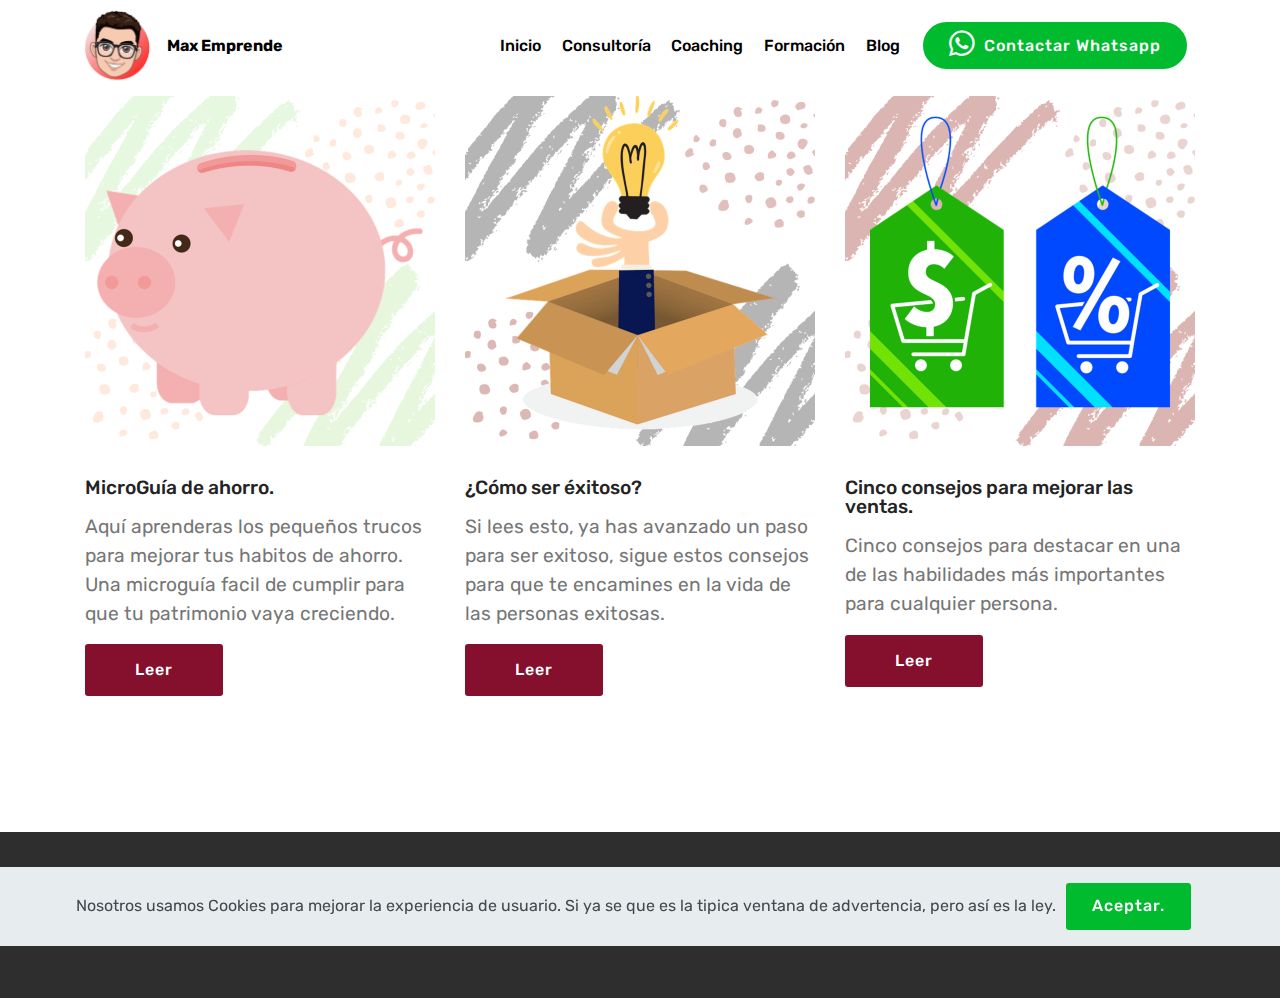
==== Blog.html @ 280706a3 "create github pages" ====
<!DOCTYPE html>
<html  >
<head>
  <!-- Site made with Mobirise Website Builder v4.12.0, https://mobirise.com -->
  <meta charset="UTF-8">
  <meta http-equiv="X-UA-Compatible" content="IE=edge">
  <meta name="generator" content="Mobirise v4.12.0, mobirise.com">
  <meta name="viewport" content="width=device-width, initial-scale=1, minimum-scale=1">
  <link rel="shortcut icon" href="assets/images/logo-max-emprende-150x153.png" type="image/x-icon">
  <meta name="description" content="Emprendimiento, crecimiento, dinero y negocios, todo lo que necesitas saber en un blog creado para crezcas como emprendedor.">
  
  <title>Blog para emprendedores - Aprende a emprender.</title>
  <link rel="stylesheet" href="assets/bootstrap/css/bootstrap.min.css">
  <link rel="stylesheet" href="assets/bootstrap/css/bootstrap-grid.min.css">
  <link rel="stylesheet" href="assets/bootstrap/css/bootstrap-reboot.min.css">
  <link rel="stylesheet" href="assets/socicon/css/styles.css">
  <link rel="stylesheet" href="assets/tether/tether.min.css">
  <link rel="stylesheet" href="assets/dropdown/css/style.css">
  <link rel="stylesheet" href="assets/animatecss/animate.min.css">
  <link rel="stylesheet" href="assets/theme/css/style.css">
  <link rel="preload" as="style" href="assets/mobirise/css/mbr-additional.css"><link rel="stylesheet" href="assets/mobirise/css/mbr-additional.css" type="text/css">
  
  
  
</head>
<body>

<!-- Analytics -->
<!-- Global site tag (gtag.js) - Google Analytics -->
<script async src="https://www.googletagmanager.com/gtag/js?id=UA-169273343-1"></script>
<script>
  window.dataLayer = window.dataLayer || [];
  function gtag(){dataLayer.push(arguments);}
  gtag('js', new Date());

  gtag('config', 'UA-169273343-1');
</script>
<!-- /Analytics -->


  <section class="menu cid-rOgT7DyKcW" once="menu" id="menu2-26">

    

    <nav class="navbar navbar-expand beta-menu navbar-dropdown align-items-center navbar-toggleable-sm">
        <button class="navbar-toggler navbar-toggler-right" type="button" data-toggle="collapse" data-target="#navbarSupportedContent" aria-controls="navbarSupportedContent" aria-expanded="false" aria-label="Toggle navigation">
            <div class="hamburger">
                <span></span>
                <span></span>
                <span></span>
                <span></span>
            </div>
        </button>
        <div class="menu-logo">
            <div class="navbar-brand">
                <span class="navbar-logo">
                    <a href="https://mobirise.co">
                        <img src="assets/images/logo-max-emprende-150x153.png" alt="Mobirise" title="" style="height: 4.7rem;">
                    </a>
                </span>
                <span class="navbar-caption-wrap"><a class="navbar-caption text-black display-4" href="https://mobirise.co">
                        Max Emprende</a></span>
            </div>
        </div>
        <div class="collapse navbar-collapse" id="navbarSupportedContent">
            <ul class="navbar-nav nav-dropdown" data-app-modern-menu="true"><li class="nav-item">
                    <a class="nav-link link text-black display-4" href="index.html">
                        Inicio</a>
                </li>
                <li class="nav-item">
                     <a class="nav-link link text-black display-4" href="Consultoria-estrategica.html">
                        Consultoría</a>     
                </li><li class="nav-item"><a class="nav-link link text-black display-4" href="coaching.html">Coaching</a></li><li class="nav-item"><a class="nav-link link text-black display-4" href="Formacion-online.html">Formación</a></li><li class="nav-item"><a class="nav-link link text-black display-4" href="Blog.html">Blog</a></li></ul>
            <div class="navbar-buttons mbr-section-btn"><a class="btn btn-sm btn-primary display-4" href="https://api.whatsapp.com/send?phone=584248818019" target="_blank"><span class="socicon socicon-whatsapp mbr-iconfont mbr-iconfont-btn"></span>
                    
                    Contactar Whatsapp</a></div>
        </div>
    </nav>
</section>

<section class="engine"><a href="https://mobirise.info/v">html templates</a></section><section class="features19 cid-s1RAo7AbGD" id="features19-2a">
    
    
    <div class="container">
        <div class="row">
            <div class="item features-image col-lg-4 col-md-6 col-sm-12">
                <div class="item-wrapper">
                    <div class="item-img card-img">
                        <img src="assets/images/1-700x700.png" alt="" title="">
                    </div>
                    <div class="item-content">
                        <h4 class="item-title mbr-fonts-style pb-3 display-7">MicroGuía de ahorro.</h4>
                        
                        <p class="item-text display-7">Aquí aprenderas los pequeños trucos para mejorar tus habitos de ahorro.<br>Una microguía facil de cumplir para que tu patrimonio vaya creciendo.<br></p>
                    </div>
                    <div class="item-footer pb-2"><a href="MicroGuia-de-ahorro.html" class="btn item-btn btn-secondary display-4" target="_blank">Leer</a></div>
                </div>
            </div>
            <div class="item features-image col-lg-4 col-md-6 col-sm-12">
                <div class="item-wrapper">
                    <div class="item-img card-img">
                        <img src="assets/images/3-700x700.png" alt="" title="">
                    </div>
                    <div class="item-content">
                        <h4 class="item-title mbr-fonts-style pb-3 display-7">¿Cómo ser éxitoso?</h4>
                        
                        <p class="item-text display-7">Si lees esto, ya has avanzado un paso para ser exitoso, sigue estos consejos para que te encamines en la vida de las personas exitosas.</p>
                    </div>
                    <div class="item-footer pb-2"><a href="Como-ser-exitoso.html" class="btn item-btn btn-secondary display-4" target="_blank">Leer</a></div>
                </div>
            </div>
            <div class="item features-image col-lg-4 col-md-6 col-sm-12">
                <div class="item-wrapper">
                    <div class="item-img card-img">
                        <img src="assets/images/2-700x700.png" alt="" title="">
                    </div>
                    <div class="item-content">
                        <h4 class="item-title mbr-fonts-style pb-3 display-7">
                            Cinco consejos para mejorar las ventas.</h4>
                        
                        <p class="item-text display-7">Cinco consejos para destacar en una de las habilidades más importantes para cualquier persona.</p>
                    </div>
                    <div class="item-footer pb-2"><a href="Cinco-consejos-para-mejorar-las-ventas.html" class="btn item-btn btn-secondary display-4" target="_blank">Leer</a></div>
                </div>
            </div>
        </div>
    </div>
</section>

<section once="footers" class="cid-rOhlvHytS5" id="footer7-27">

    

    

    <div class="container">
        <div class="media-container-row align-center mbr-white">
            
            <div class="row social-row">
                <div class="social-list align-right pb-2">
                    
                    
                    
                    
                    
                    
                <div class="soc-item">
                        <a href="http://www.instagram.com/maxemprende" target="_blank">
                            <span class="mbr-iconfont mbr-iconfont-social socicon-instagram socicon"></span>
                        </a>
                    </div><div class="soc-item">
                        <a href="http://www.facebook.com/maxemprende" target="_blank">
                            <span class="mbr-iconfont mbr-iconfont-social socicon-facebook socicon"></span>
                        </a>
                    </div><div class="soc-item">
                        <a href="https://api.whatsapp.com/send?phone=584248818019" target="_blank">
                            <span class="mbr-iconfont mbr-iconfont-social socicon-whatsapp socicon"></span>
                        </a>
                    </div></div>
            </div>
            <div class="row row-copirayt">
                <p class="mbr-text mb-0 mbr-fonts-style mbr-white align-center display-7">
                    - Sitio Web creado por Max Emprende -<br>© Copyright 2020 Max Emprende - Todos los derechos reservados.<br></p>
            </div>
        </div>
    </div>
</section>


  <script src="assets/web/assets/jquery/jquery.min.js"></script>
  <script src="assets/popper/popper.min.js"></script>
  <script src="assets/bootstrap/js/bootstrap.min.js"></script>
  <script src="assets/tether/tether.min.js"></script>
  <script src="assets/viewportchecker/jquery.viewportchecker.js"></script>
  <script src="assets/web/assets/cookies-alert-plugin/cookies-alert-core.js"></script>
  <script src="assets/web/assets/cookies-alert-plugin/cookies-alert-script.js"></script>
  <script src="assets/dropdown/js/nav-dropdown.js"></script>
  <script src="assets/dropdown/js/navbar-dropdown.js"></script>
  <script src="assets/touchswipe/jquery.touch-swipe.min.js"></script>
  <script src="assets/smoothscroll/smooth-scroll.js"></script>
  <script src="assets/theme/js/script.js"></script>
  
  
<input name="cookieData" type="hidden" data-cookie-customDialogSelector='null' data-cookie-colorText='#424a4d' data-cookie-colorBg='rgba(234, 239, 241, 0.99)' data-cookie-textButton='Aceptar.' data-cookie-colorButton='' data-cookie-colorLink='#424a4d' data-cookie-underlineLink='true' data-cookie-text="Nosotros usamos Cookies para mejorar la experiencia de usuario. Si ya se que es la tipica ventana de advertencia, pero así es la ley.">
   <div id="scrollToTop" class="scrollToTop mbr-arrow-up"><a style="text-align: center;"><i class="mbr-arrow-up-icon mbr-arrow-up-icon-cm cm-icon cm-icon-smallarrow-up"></i></a></div>
    <input name="animation" type="hidden">
  </body>
</html>
---- assets/socicon/css/styles.css ----
@charset "UTF-8";

@font-face {
  font-family: "socicon";
  src:url("../fonts/socicon.eot");
  src:url("../fonts/socicon.eot?#iefix") format("embedded-opentype"),
    url("../fonts/socicon.woff") format("woff"),
    url("../fonts/socicon.ttf") format("truetype"),
    url("../fonts/socicon.svg#socicon") format("svg");
  font-weight: normal;
  font-style: normal;
  font-display:swap;
}

[data-icon]:before {
  font-family: "socicon" !important;
  content: attr(data-icon);
  font-style: normal !important;
  font-weight: normal !important;
  font-variant: normal !important;
  text-transform: none !important;
  speak: none;
  line-height: 1;
  -webkit-font-smoothing: antialiased;
  -moz-osx-font-smoothing: grayscale;
}

[class^="socicon-"]:before,
[class*=" socicon-"]:before {
  font-family: "socicon" !important;
  font-style: normal !important;
  font-weight: normal !important;
  font-variant: normal !important;
  text-transform: none !important;
  speak: none;
  line-height: 1;
  -webkit-font-smoothing: antialiased;
  -moz-osx-font-smoothing: grayscale;
}

.socicon-modelmayhem:before {
  content: "\e000";
}
.socicon-mixcloud:before {
  content: "\e001";
}
.socicon-drupal:before {
  content: "\e002";
}
.socicon-swarm:before {
  content: "\e003";
}
.socicon-istock:before {
  content: "\e004";
}
.socicon-yammer:before {
  content: "\e005";
}
.socicon-ello:before {
  content: "\e006";
}
.socicon-stackoverflow:before {
  content: "\e007";
}
.socicon-persona:before {
  content: "\e008";
}
.socicon-triplej:before {
  content: "\e009";
}
.socicon-houzz:before {
  content: "\e00a";
}
.socicon-rss:before {
  content: "\e00b";
}
.socicon-paypal:before {
  content: "\e00c";
}
.socicon-odnoklassniki:before {
  content: "\e00d";
}
.socicon-airbnb:before {
  content: "\e00e";
}
.socicon-periscope:before {
  content: "\e00f";
}
.socicon-outlook:before {
  content: "\e010";
}
.socicon-coderwall:before {
  content: "\e011";
}
.socicon-tripadvisor:before {
  content: "\e012";
}
.socicon-appnet:before {
  content: "\e013";
}
.socicon-goodreads:before {
  content: "\e014";
}
.socicon-tripit:before {
  content: "\e015";
}
.socicon-lanyrd:before {
  content: "\e016";
}
.socicon-slideshare:before {
  content: "\e017";
}
.socicon-buffer:before {
  content: "\e018";
}
.socicon-disqus:before {
  content: "\e019";
}
.socicon-vkontakte:before {
  content: "\e01a";
}
.socicon-whatsapp:before {
  content: "\e01b";
}
.socicon-patreon:before {
  content: "\e01c";
}
.socicon-storehouse:before {
  content: "\e01d";
}
.socicon-pocket:before {
  content: "\e01e";
}
.socicon-mail:before {
  content: "\e01f";
}
.socicon-blogger:before {
  content: "\e020";
}
.socicon-technorati:before {
  content: "\e021";
}
.socicon-reddit:before {
  content: "\e022";
}
.socicon-dribbble:before {
  content: "\e023";
}
.socicon-stumbleupon:before {
  content: "\e024";
}
.socicon-digg:before {
  content: "\e025";
}
.socicon-envato:before {
  content: "\e026";
}
.socicon-behance:before {
  content: "\e027";
}
.socicon-delicious:before {
  content: "\e028";
}
.socicon-deviantart:before {
  content: "\e029";
}
.socicon-forrst:before {
  content: "\e02a";
}
.socicon-play:before {
  content: "\e02b";
}
.socicon-zerply:before {
  content: "\e02c";
}
.socicon-wikipedia:before {
  content: "\e02d";
}
.socicon-apple:before {
  content: "\e02e";
}
.socicon-flattr:before {
  content: "\e02f";
}
.socicon-github:before {
  content: "\e030";
}
.socicon-renren:before {
  content: "\e031";
}
.socicon-friendfeed:before {
  content: "\e032";
}
.socicon-newsvine:before {
  content: "\e033";
}
.socicon-identica:before {
  content: "\e034";
}
.socicon-bebo:before {
  content: "\e035";
}
.socicon-zynga:before {
  content: "\e036";
}
.socicon-steam:before {
  content: "\e037";
}
.socicon-xbox:before {
  content: "\e038";
}
.socicon-windows:before {
  content: "\e039";
}
.socicon-qq:before {
  content: "\e03a";
}
.socicon-douban:before {
  content: "\e03b";
}
.socicon-meetup:before {
  content: "\e03c";
}
.socicon-playstation:before {
  content: "\e03d";
}
.socicon-android:before {
  content: "\e03e";
}
.socicon-snapchat:before {
  content: "\e03f";
}
.socicon-twitter:before {
  content: "\e040";
}
.socicon-facebook:before {
  content: "\e041";
}
.socicon-googleplus:before {
  content: "\e042";
}
.socicon-pinterest:before {
  content: "\e043";
}
.socicon-foursquare:before {
  content: "\e044";
}
.socicon-yahoo:before {
  content: "\e045";
}
.socicon-skype:before {
  content: "\e046";
}
.socicon-yelp:before {
  content: "\e047";
}
.socicon-feedburner:before {
  content: "\e048";
}
.socicon-linkedin:before {
  content: "\e049";
}
.socicon-viadeo:before {
  content: "\e04a";
}
.socicon-xing:before {
  content: "\e04b";
}
.socicon-myspace:before {
  content: "\e04c";
}
.socicon-soundcloud:before {
  content: "\e04d";
}
.socicon-spotify:before {
  content: "\e04e";
}
.socicon-grooveshark:before {
  content: "\e04f";
}
.socicon-lastfm:before {
  content: "\e050";
}
.socicon-youtube:before {
  content: "\e051";
}
.socicon-vimeo:before {
  content: "\e052";
}
.socicon-dailymotion:before {
  content: "\e053";
}
.socicon-vine:before {
  content: "\e054";
}
.socicon-flickr:before {
  content: "\e055";
}
.socicon-500px:before {
  content: "\e056";
}
.socicon-wordpress:before {
  content: "\e058";
}
.socicon-tumblr:before {
  content: "\e059";
}
.socicon-twitch:before {
  content: "\e05a";
}
.socicon-8tracks:before {
  content: "\e05b";
}
.socicon-amazon:before {
  content: "\e05c";
}
.socicon-icq:before {
  content: "\e05d";
}
.socicon-smugmug:before {
  content: "\e05e";
}
.socicon-ravelry:before {
  content: "\e05f";
}
.socicon-weibo:before {
  content: "\e060";
}
.socicon-baidu:before {
  content: "\e061";
}
.socicon-angellist:before {
  content: "\e062";
}
.socicon-ebay:before {
  content: "\e063";
}
.socicon-imdb:before {
  content: "\e064";
}
.socicon-stayfriends:before {
  content: "\e065";
}
.socicon-residentadvisor:before {
  content: "\e066";
}
.socicon-google:before {
  content: "\e067";
}
.socicon-yandex:before {
  content: "\e068";
}
.socicon-sharethis:before {
  content: "\e069";
}
.socicon-bandcamp:before {
  content: "\e06a";
}
.socicon-itunes:before {
  content: "\e06b";
}
.socicon-deezer:before {
  content: "\e06c";
}
.socicon-telegram:before {
  content: "\e06e";
}
.socicon-openid:before {
  content: "\e06f";
}
.socicon-amplement:before {
  content: "\e070";
}
.socicon-viber:before {
  content: "\e071";
}
.socicon-zomato:before {
  content: "\e072";
}
.socicon-draugiem:before {
  content: "\e074";
}
.socicon-endomodo:before {
  content: "\e075";
}
.socicon-filmweb:before {
  content: "\e076";
}
.socicon-stackexchange:before {
  content: "\e077";
}
.socicon-wykop:before {
  content: "\e078";
}
.socicon-teamspeak:before {
  content: "\e079";
}
.socicon-teamviewer:before {
  content: "\e07a";
}
.socicon-ventrilo:before {
  content: "\e07b";
}
.socicon-younow:before {
  content: "\e07c";
}
.socicon-raidcall:before {
  content: "\e07d";
}
.socicon-mumble:before {
  content: "\e07e";
}
.socicon-medium:before {
  content: "\e06d";
}
.socicon-bebee:before {
  content: "\e07f";
}
.socicon-hitbox:before {
  content: "\e080";
}
.socicon-reverbnation:before {
  content: "\e081";
}
.socicon-formulr:before {
  content: "\e082";
}
.socicon-instagram:before {
  content: "\e057";
}
.socicon-battlenet:before {
  content: "\e083";
}
.socicon-chrome:before {
  content: "\e084";
}
.socicon-discord:before {
  content: "\e086";
}
.socicon-issuu:before {
  content: "\e087";
}
.socicon-macos:before {
  content: "\e088";
}
.socicon-firefox:before {
  content: "\e089";
}
.socicon-opera:before {
  content: "\e08d";
}
.socicon-keybase:before {
  content: "\e090";
}
.socicon-alliance:before {
  content: "\e091";
}
.socicon-livejournal:before {
  content: "\e092";
}
.socicon-googlephotos:before {
  content: "\e093";
}
.socicon-horde:before {
  content: "\e094";
}
.socicon-etsy:before {
  content: "\e095";
}
.socicon-zapier:before {
  content: "\e096";
}
.socicon-google-scholar:before {
  content: "\e097";
}
.socicon-researchgate:before {
  content: "\e098";
}
.socicon-wechat:before {
  content: "\e099";
}
.socicon-strava:before {
  content: "\e09a";
}
.socicon-line:before {
  content: "\e09b";
}
.socicon-lyft:before {
  content: "\e09c";
}
.socicon-uber:before {
  content: "\e09d";
}
.socicon-songkick:before {
  content: "\e09e";
}
.socicon-viewbug:before {
  content: "\e09f";
}
.socicon-googlegroups:before {
  content: "\e0a0";
}
.socicon-quora:before {
  content: "\e073";
}
.socicon-diablo:before {
  content: "\e085";
}
.socicon-blizzard:before {
  content: "\e0a1";
}
.socicon-hearthstone:before {
  content: "\e08b";
}
.socicon-heroes:before {
  content: "\e08a";
}
.socicon-overwatch:before {
  content: "\e08c";
}
.socicon-warcraft:before {
  content: "\e08e";
}
.socicon-starcraft:before {
  content: "\e08f";
}
.socicon-beam:before {
  content: "\e0a2";
}
.socicon-curse:before {
  content: "\e0a3";
}
.socicon-player:before {
  content: "\e0a4";
}
.socicon-streamjar:before {
  content: "\e0a5";
}
.socicon-nintendo:before {
  content: "\e0a6";
}
.socicon-hellocoton:before {
  content: "\e0a7";
}
---- assets/dropdown/css/style.css ----
.navbar-dropdown {
  left: 0;
  padding: 0;
  position: absolute;
  right: 0;
  top: 0;
  transition: all 0.45s ease;
  z-index: 1030;
  background: #282828; }
  .navbar-dropdown .navbar-logo {
    margin-right: 0.8rem;
    transition: margin 0.3s ease-in-out;
    vertical-align: middle; }
    .navbar-dropdown .navbar-logo img {
      height: 3.125rem;
      transition: all 0.3s ease-in-out; }
    .navbar-dropdown .navbar-logo.mbr-iconfont {
      font-size: 3.125rem;
      line-height: 3.125rem; }
  .navbar-dropdown .navbar-caption {
    font-weight: 700;
    white-space: normal;
    vertical-align: -4px;
    line-height: 3.125rem !important; }
    .navbar-dropdown .navbar-caption, .navbar-dropdown .navbar-caption:hover {
      color: inherit;
      text-decoration: none; }
  .navbar-dropdown .mbr-iconfont + .navbar-caption {
    vertical-align: -1px; }
  .navbar-dropdown.navbar-fixed-top {
    position: fixed; }
  .navbar-dropdown .navbar-brand span {
    vertical-align: -4px; }
  .navbar-dropdown.bg-color.transparent {
    background: none; }
  .navbar-dropdown.navbar-short .navbar-brand {
    padding: 0.625rem 0; }
    .navbar-dropdown.navbar-short .navbar-brand span {
      vertical-align: -1px; }
  .navbar-dropdown.navbar-short .navbar-caption {
    line-height: 2.375rem !important;
    vertical-align: -2px; }
  .navbar-dropdown.navbar-short .navbar-logo {
    margin-right: 0.5rem; }
    .navbar-dropdown.navbar-short .navbar-logo img {
      height: 2.375rem; }
    .navbar-dropdown.navbar-short .navbar-logo.mbr-iconfont {
      font-size: 2.375rem;
      line-height: 2.375rem; }
  .navbar-dropdown.navbar-short .mbr-table-cell {
    height: 3.625rem; }
  .navbar-dropdown .navbar-close {
    left: 0.6875rem;
    position: fixed;
    top: 0.75rem;
    z-index: 1000; }
  .navbar-dropdown .hamburger-icon {
    content: "";
    display: inline-block;
    vertical-align: middle;
    width: 16px;
    -webkit-box-shadow: 0 -6px 0 1px #282828,0 0 0 1px #282828,0 6px 0 1px #282828;
    -moz-box-shadow: 0 -6px 0 1px #282828,0 0 0 1px #282828,0 6px 0 1px #282828;
    box-shadow: 0 -6px 0 1px #282828,0 0 0 1px #282828,0 6px 0 1px #282828; }

.dropdown-menu .dropdown-toggle[data-toggle="dropdown-submenu"]::after {
  border-bottom: 0.35em solid transparent;
  border-left: 0.35em solid;
  border-right: 0;
  border-top: 0.35em solid transparent;
  margin-left: 0.3rem; }

.dropdown-menu .dropdown-item:focus {
  outline: 0; }

.nav-dropdown {
  font-size: 0.75rem;
  font-weight: 500;
  height: auto !important; }
  .nav-dropdown .nav-btn {
    padding-left: 1rem; }
  .nav-dropdown .link {
    margin: .667em 1.667em;
    font-weight: 500;
    padding: 0;
    transition: color .2s ease-in-out; }
    .nav-dropdown .link.dropdown-toggle {
      margin-right: 2.583em; }
      .nav-dropdown .link.dropdown-toggle::after {
        margin-left: .25rem;
        border-top: 0.35em solid;
        border-right: 0.35em solid transparent;
        border-left: 0.35em solid transparent;
        border-bottom: 0; }
      .nav-dropdown .link.dropdown-toggle[aria-expanded="true"] {
        margin: 0;
        padding: 0.667em 3.263em  0.667em 1.667em; }
  .nav-dropdown .link::after,
  .nav-dropdown .dropdown-item::after {
    color: inherit; }
  .nav-dropdown .btn {
    font-size: 0.75rem;
    font-weight: 700;
    letter-spacing: 0;
    margin-bottom: 0;
    padding-left: 1.25rem;
    padding-right: 1.25rem; }
  .nav-dropdown .dropdown-menu {
    border-radius: 0;
    border: 0;
    left: 0;
    margin: 0;
    padding-bottom: 1.25rem;
    padding-top: 1.25rem;
    position: relative; }
  .nav-dropdown .dropdown-submenu {
    margin-left: 0.125rem;
    top: 0; }
  .nav-dropdown .dropdown-item {
    font-weight: 500;
    line-height: 2;
    padding: 0.3846em 4.615em 0.3846em 1.5385em;
    position: relative;
    transition: color .2s ease-in-out, background-color .2s ease-in-out; }
    .nav-dropdown .dropdown-item::after {
      margin-top: -0.3077em;
      position: absolute;
      right: 1.1538em;
      top: 50%; }
    .nav-dropdown .dropdown-item:focus, .nav-dropdown .dropdown-item:hover {
      background: none; }

@media (max-width: 767px) {
  .nav-dropdown.navbar-toggleable-sm {
    bottom: 0;
    display: none;
    left: 0;
    overflow-x: hidden;
    position: fixed;
    top: 0;
    transform: translateX(-100%);
    -ms-transform: translateX(-100%);
    -webkit-transform: translateX(-100%);
    width: 18.75rem;
    z-index: 999; } }
.nav-dropdown.navbar-toggleable-xl {
  bottom: 0;
  display: none;
  left: 0;
  overflow-x: hidden;
  position: fixed;
  top: 0;
  transform: translateX(-100%);
  -ms-transform: translateX(-100%);
  -webkit-transform: translateX(-100%);
  width: 18.75rem;
  z-index: 999; }

.nav-dropdown-sm {
  display: block !important;
  overflow-x: hidden;
  overflow: auto;
  padding-top: 3.875rem; }
  .nav-dropdown-sm::after {
    content: "";
    display: block;
    height: 3rem;
    width: 100%; }
  .nav-dropdown-sm.collapse.in ~ .navbar-close {
    display: block !important; }
  .nav-dropdown-sm.collapsing, .nav-dropdown-sm.collapse.in {
    transform: translateX(0);
    -ms-transform: translateX(0);
    -webkit-transform: translateX(0);
    transition: all 0.25s ease-out;
    -webkit-transition: all 0.25s ease-out;
    background: #282828; }
  .nav-dropdown-sm.collapsing[aria-expanded="false"] {
    transform: translateX(-100%);
    -ms-transform: translateX(-100%);
    -webkit-transform: translateX(-100%); }
  .nav-dropdown-sm .nav-item {
    display: block;
    margin-left: 0 !important;
    padding-left: 0; }
  .nav-dropdown-sm .link,
  .nav-dropdown-sm .dropdown-item {
    border-top: 1px dotted rgba(255, 255, 255, 0.1);
    font-size: 0.8125rem;
    line-height: 1.6;
    margin: 0 !important;
    padding: 0.875rem 2.4rem 0.875rem 1.5625rem !important;
    position: relative;
    white-space: normal; }
    .nav-dropdown-sm .link:focus, .nav-dropdown-sm .link:hover,
    .nav-dropdown-sm .dropdown-item:focus,
    .nav-dropdown-sm .dropdown-item:hover {
      background: rgba(0, 0, 0, 0.2) !important;
      color: #c0a375; }
  .nav-dropdown-sm .nav-btn {
    position: relative;
    padding: 1.5625rem 1.5625rem 0 1.5625rem; }
    .nav-dropdown-sm .nav-btn::before {
      border-top: 1px dotted rgba(255, 255, 255, 0.1);
      content: "";
      left: 0;
      position: absolute;
      top: 0;
      width: 100%; }
    .nav-dropdown-sm .nav-btn + .nav-btn {
      padding-top: 0.625rem; }
      .nav-dropdown-sm .nav-btn + .nav-btn::before {
        display: none; }
  .nav-dropdown-sm .btn {
    padding: 0.625rem 0; }
  .nav-dropdown-sm .dropdown-toggle[data-toggle="dropdown-submenu"]::after {
    margin-left: .25rem;
    border-top: 0.35em solid;
    border-right: 0.35em solid transparent;
    border-left: 0.35em solid transparent;
    border-bottom: 0; }
  .nav-dropdown-sm .dropdown-toggle[data-toggle="dropdown-submenu"][aria-expanded="true"]::after {
    border-top: 0;
    border-right: 0.35em solid transparent;
    border-left: 0.35em solid transparent;
    border-bottom: 0.35em solid; }
  .nav-dropdown-sm .dropdown-menu {
    margin: 0;
    padding: 0;
    position: relative;
    top: 0;
    left: 0;
    width: 100%;
    border: 0;
    float: none;
    border-radius: 0;
    background: none; }
  .nav-dropdown-sm .dropdown-submenu {
    left: 100%;
    margin-left: 0.125rem;
    margin-top: -1.25rem;
    top: 0; }

.navbar-toggleable-sm .nav-dropdown .dropdown-menu {
  position: absolute; }

.navbar-toggleable-sm .nav-dropdown .dropdown-submenu {
  left: 100%;
  margin-left: 0.125rem;
  margin-top: -1.25rem;
  top: 0; }

.navbar-toggleable-sm.opened .nav-dropdown .dropdown-menu {
  position: relative; }

.navbar-toggleable-sm.opened .nav-dropdown .dropdown-submenu {
  left: 0;
  margin-left: 00rem;
  margin-top: 0rem;
  top: 0; }

.is-builder .nav-dropdown.collapsing {
  transition: none !important; }

/*# sourceMappingURL=style.css.map */
---- assets/theme/css/style.css ----
/*!
 * Mobirise v4 theme (https://mobirise.com/)
 * Copyright 2017 Mobirise
 */
section {
  background-color: #eeeeee; }

body {
  font-style: normal;
  line-height: 1.5; }

section,
.container,
.container-fluid {
  position: relative;
  word-wrap: break-word; }

a.mbr-iconfont:hover {
  text-decoration: none; }

.article .lead p,
.article .lead ul,
.article .lead ol,
.article .lead pre,
.article .lead blockquote {
  margin-bottom: 0; }

ul,
ol,
pre,
blockquote {
  margin-bottom: 2.3125rem; }

pre {
  background: #f4f4f4;
  padding: 10px 24px;
  white-space: pre-wrap; }

.inactive {
  -webkit-user-select: none;
  -moz-user-select: none;
  -ms-user-select: none;
  user-select: none;
  pointer-events: none;
  -webkit-user-drag: none;
  user-drag: none; }

.mbr-section__comments .row {
  justify-content: center;
  -webkit-justify-content: center; }

a {
  font-style: normal;
  font-weight: 400;
  cursor: pointer; }
  a, a:hover {
    text-decoration: none; }

figure {
  margin-bottom: 0; }

body {
  color: #232323; }

h1,
h2,
h3,
h4,
h5,
h6,
.h1,
.h2,
.h3,
.h4,
.h5,
.h6,
.display-1,
.display-2,
.display-3,
.display-4 {
  line-height: 1;
  word-break: break-word;
  word-wrap: break-word; }

.mbr-section-title {
  font-style: normal;
  line-height: 1.2; }

.mbr-section-subtitle {
  line-height: 1.3; }

.mbr-text {
  font-style: normal;
  line-height: 1.6; }

b,
strong {
  font-weight: bold; }

blockquote {
  padding: 10px 0 10px 20px;
  position: relative;
  border-left: 2px solid;
  border-color: #ff3366; }

input:-webkit-autofill, input:-webkit-autofill:hover, input:-webkit-autofill:focus, input:-webkit-autofill:active {
  transition-delay: 9999s;
  transition-property: background-color, color; }

textarea[type='hidden'] {
  display: none; }

body {
  position: relative; }

section {
  background-position: 50% 50%;
  background-repeat: no-repeat;
  background-size: cover; }
  section .mbr-background-video,
  section .mbr-background-video-preview {
    position: absolute;
    bottom: 0;
    left: 0;
    right: 0;
    top: 0; }

.hidden {
  visibility: hidden; }

.mbr-z-index20 {
  z-index: 20; }

/*! Base colors */
.mbr-white {
  color: #ffffff; }

.mbr-black {
  color: #000000; }

.mbr-bg-white {
  background-color: #ffffff; }

.mbr-bg-black {
  background-color: #000000; }

/*! Text-aligns */
.align-left {
  text-align: left; }

.align-center {
  text-align: center; }

.align-right {
  text-align: right; }

@media (max-width: 767px) {
  .align-left,
  .align-center,
  .align-right,
  .mbr-section-btn,
  .mbr-section-title {
    text-align: center; } }
/*! Font-weight  */
.mbr-light {
  font-weight: 300; }

.mbr-regular {
  font-weight: 400; }

.mbr-semibold {
  font-weight: 500; }

.mbr-bold {
  font-weight: 700; }

/*! Media  */
.media-size-item {
  -webkit-flex: 1 1 auto;
  -moz-flex: 1 1 auto;
  -ms-flex: 1 1 auto;
  -o-flex: 1 1 auto;
  flex: 1 1 auto; }

.media-content {
  -webkit-flex-basis: 100%;
  flex-basis: 100%; }

.media-container-row {
  display: -ms-flexbox;
  display: -webkit-flex;
  display: flex;
  -webkit-flex-direction: row;
  -ms-flex-direction: row;
  flex-direction: row;
  -webkit-flex-wrap: wrap;
  -ms-flex-wrap: wrap;
  flex-wrap: wrap;
  -webkit-justify-content: center;
  -ms-flex-pack: center;
  justify-content: center;
  -webkit-align-content: center;
  -ms-flex-line-pack: center;
  align-content: center;
  -webkit-align-items: start;
  -ms-flex-align: start;
  align-items: start; }
  .media-container-row .media-size-item {
    width: 400px; }

.media-container-column {
  display: -ms-flexbox;
  display: -webkit-flex;
  display: flex;
  -webkit-flex-direction: column;
  -ms-flex-direction: column;
  flex-direction: column;
  -webkit-flex-wrap: wrap;
  -ms-flex-wrap: wrap;
  flex-wrap: wrap;
  -webkit-justify-content: center;
  -ms-flex-pack: center;
  justify-content: center;
  -webkit-align-content: center;
  -ms-flex-line-pack: center;
  align-content: center;
  -webkit-align-items: stretch;
  -ms-flex-align: stretch;
  align-items: stretch; }
  .media-container-column > * {
    width: 100%; }

@media (min-width: 992px) {
  .media-container-row {
    -webkit-flex-wrap: nowrap;
    -ms-flex-wrap: nowrap;
    flex-wrap: nowrap; } }
figure {
  overflow: hidden; }

figure[mbr-media-size] {
  transition: width 0.1s; }

.mbr-figure img,
.mbr-figure iframe {
  display: block;
  width: 100%; }

.card {
  background-color: transparent;
  border: none; }

.card-box {
  width: 100%; }

.card-img {
  text-align: center;
  flex-shrink: 0;
  -webkit-flex-shrink: 0; }

.media {
  max-width: 100%;
  margin: 0 auto; }

.mbr-figure {
  -ms-flex-item-align: center;
  -ms-grid-row-align: center;
  -webkit-align-self: center;
  align-self: center; }

.media-container > div {
  max-width: 100%; }

.mbr-figure img,
.card-img img {
  width: 100%; }

@media (max-width: 991px) {
  .media-size-item {
    width: auto !important; }

  .media {
    width: auto; }

  .mbr-figure {
    width: 100% !important; } }
/*! Buttons */
.btn {
  font-weight: 500;
  border-width: 2px;
  font-style: normal;
  letter-spacing: 1px;
  margin: .4rem .8rem;
  white-space: normal;
  -webkit-transition: all .3s ease-in-out;
  -moz-transition: all .3s ease-in-out;
  transition: all .3s ease-in-out;
  display: inline-flex;
  align-items: center;
  justify-content: center;
  word-break: break-word;
  -webkit-align-items: center;
  -webkit-justify-content: center;
  display: -webkit-inline-flex; }

.btn-sm {
  font-weight: 500;
  letter-spacing: 1px;
  -webkit-transition: all .3s ease-in-out;
  -moz-transition: all .3s ease-in-out;
  transition: all .3s ease-in-out; }

.btn-md {
  font-weight: 500;
  letter-spacing: 1px;
  margin: .4rem .8rem !important;
  -webkit-transition: all .3s ease-in-out;
  -moz-transition: all .3s ease-in-out;
  transition: all .3s ease-in-out; }

.btn-lg {
  font-weight: 500;
  letter-spacing: 1px;
  margin: .4rem .8rem !important;
  -webkit-transition: all .3s ease-in-out;
  -moz-transition: all .3s ease-in-out;
  transition: all .3s ease-in-out; }

.mbr-section-btn {
  margin-left: -0.25rem;
  margin-right: -0.25rem;
  font-size: 0; }

nav .mbr-section-btn {
  margin-left: 0rem;
  margin-right: 0rem; }

.btn-form {
  border-radius: 0; }
  .btn-form:hover {
    cursor: pointer; }

/*! Btn icon margin */
.btn .mbr-iconfont,
.btn.btn-sm .mbr-iconfont {
  cursor: pointer;
  margin-right: 0.5rem; }

.btn.btn-md .mbr-iconfont,
.btn.btn-md .mbr-iconfont {
  margin-right: 0.8rem; }

.mbr-regular {
  font-weight: 400; }

.mbr-semibold {
  font-weight: 500; }

.mbr-bold {
  font-weight: 700; }

[type='submit'] {
  -webkit-appearance: none; }

/*! Full-screen */
.mbr-fullscreen .mbr-overlay {
  min-height: 100vh; }

.mbr-fullscreen {
  display: flex;
  display: -webkit-flex;
  display: -moz-flex;
  display: -ms-flex;
  display: -o-flex;
  align-items: center;
  -webkit-align-items: center;
  min-height: 100vh;
  padding-top: 3rem;
  padding-bottom: 3rem; }

/*! Map */
.map {
  height: 25rem;
  position: relative; }
  .map iframe {
    width: 100%;
    height: 100%; }

.mbr-overlay {
  background-color: #000;
  bottom: 0;
  left: 0;
  opacity: .5;
  position: absolute;
  right: 0;
  top: 0;
  z-index: 0;
  pointer-events: none; }

/* Form */
blockquote {
  font-style: italic;
  padding: 10px 0 10px 20px;
  font-size: 1.09rem;
  position: relative;
  border-width: 3px; }

.form-control {
  background-color: #f5f5f5;
  box-shadow: none;
  color: #565656;
  line-height: 1.43;
  min-height: 3.5em;
  padding: 1.07em .5em; }
  .form-control, .form-control:focus {
    border: 1px solid #e8e8e8; }
  .form-active .form-control:invalid {
    border-color: red; }

.form-control-label {
  position: relative;
  cursor: pointer;
  margin-bottom: .357em;
  padding: 0; }

.alert {
  color: #ffffff;
  border-radius: 0;
  border: 0;
  font-size: .875rem;
  line-height: 1.5;
  margin-bottom: 1.875rem;
  padding: 1.25rem;
  position: relative; }
  .alert.alert-form::after {
    background-color: inherit;
    bottom: -7px;
    content: "";
    display: block;
    height: 14px;
    left: 50%;
    margin-left: -7px;
    position: absolute;
    transform: rotate(45deg);
    width: 14px;
    -webkit-transform: rotate(45deg); }

.form-asterisk {
  font-family: initial;
  position: absolute;
  top: -2px;
  font-weight: normal; }

/*! Scroll to top arrow */
#scrollToTop a i:before {
  content: '';
  position: absolute;
  height: 40%;
  top: 25%;
  background: #fff;
  width: 2px;
  left: calc(50% - 1px); }
#scrollToTop a i:after {
  content: '';
  position: absolute;
  display: block;
  border-top: 2px solid #fff;
  border-right: 2px solid #fff;
  width: 40%;
  height: 40%;
  left: 30%;
  bottom: 30%;
  transform: rotate(135deg);
  -webkit-transform: rotate(135deg); }

.mbr-arrow-up {
  bottom: 25px;
  right: 90px;
  position: fixed;
  text-align: right;
  z-index: 5000;
  color: #ffffff;
  font-size: 32px;
  transform: rotate(180deg);
  -webkit-transform: rotate(180deg); }

.mbr-arrow-up a {
  background: rgba(0, 0, 0, 0.2);
  border-radius: 3px;
  color: #fff;
  display: inline-block;
  height: 60px;
  width: 60px;
  outline-style: none !important;
  position: relative;
  text-decoration: none;
  transition: all 0.3s ease-in-out;
  cursor: pointer;
  text-align: center; }
  .mbr-arrow-up a:hover {
    background-color: rgba(0, 0, 0, 0.4); }
  .mbr-arrow-up a i {
    line-height: 60px; }

.mbr-arrow-up-icon {
  display: block;
  color: #fff; }

.mbr-arrow-up-icon::before {
  content: '\203a';
  display: inline-block;
  font-family: serif;
  font-size: 32px;
  line-height: 1;
  font-style: normal;
  position: relative;
  top: 6px;
  left: -4px;
  -webkit-transform: rotate(-90deg);
  transform: rotate(-90deg); }

/*! Arrow Down */
.mbr-arrow {
  position: absolute;
  bottom: 45px;
  left: 50%;
  width: 60px;
  height: 60px;
  cursor: pointer;
  background-color: rgba(80, 80, 80, 0.5);
  border-radius: 50%;
  -webkit-transform: translateX(-50%);
  transform: translateX(-50%); }
  .mbr-arrow > a {
    display: inline-block;
    text-decoration: none;
    outline-style: none;
    -webkit-animation: arrowdown 1.7s ease-in-out infinite;
    animation: arrowdown 1.7s ease-in-out infinite; }
    .mbr-arrow > a > i {
      position: absolute;
      top: -2px;
      left: 15px;
      font-size: 2rem; }

@keyframes arrowdown {
  0% {
    transform: translateY(0px);
    -webkit-transform: translateY(0px); }
  50% {
    transform: translateY(-5px);
    -webkit-transform: translateY(-5px); }
  100% {
    transform: translateY(0px);
    -webkit-transform: translateY(0px); } }
@-webkit-keyframes arrowdown {
  0% {
    transform: translateY(0px);
    -webkit-transform: translateY(0px); }
  50% {
    transform: translateY(-5px);
    -webkit-transform: translateY(-5px); }
  100% {
    transform: translateY(0px);
    -webkit-transform: translateY(0px); } }
@media (max-width: 500px) {
  .mbr-arrow-up {
    left: 50%;
    right: auto;
    transform: translateX(-50%) rotate(180deg);
    -webkit-transform: translateX(-50%) rotate(180deg); } }
/*Gradients animation*/
@keyframes gradient-animation {
  from {
    background-position: 0% 100%;
    animation-timing-function: ease-in-out; }
  to {
    background-position: 100% 0%;
    animation-timing-function: ease-in-out; } }
@-webkit-keyframes gradient-animation {
  from {
    background-position: 0% 100%;
    animation-timing-function: ease-in-out; }
  to {
    background-position: 100% 0%;
    animation-timing-function: ease-in-out; } }
.bg-gradient {
  background-size: 200% 200%;
  animation: gradient-animation 5s infinite alternate;
  -webkit-animation: gradient-animation 5s infinite alternate; }

.menu .navbar-brand {
  display: -webkit-flex; }
  .menu .navbar-brand span {
    display: flex;
    display: -webkit-flex; }
  .menu .navbar-brand .navbar-caption-wrap {
    display: -webkit-flex; }
  .menu .navbar-brand .navbar-logo img {
    display: -webkit-flex; }
@media (min-width: 768px) and (max-width: 1023px) {
  .menu .navbar-toggleable-sm .navbar-nav {
    display: -webkit-box;
    display: -webkit-flex;
    display: -ms-flexbox; } }
@media (max-width: 1023px) {
  .menu .navbar-collapse {
    max-height: 93.5vh; }
    .menu .navbar-collapse.show {
      overflow: auto; } }
@media (min-width: 1024px) {
  .menu .navbar-nav.nav-dropdown {
    display: -webkit-flex; }
  .menu .navbar-toggleable-sm .navbar-collapse {
    display: -webkit-flex !important; }
  .menu .collapsed .navbar-collapse {
    max-height: 93.5vh; }
    .menu .collapsed .navbar-collapse.show {
      overflow: auto; } }
@media (max-width: 767px) {
  .menu .navbar-collapse {
    max-height: 80vh; } }

/* Others*/
.note-check a[data-value=Rubik] {
  font-style: normal; }

.mbr-arrow a {
  color: #ffffff; }

@media (max-width: 767px) {
  .mbr-arrow {
    display: none; } }
.navbar {
  display: -webkit-flex;
  -webkit-flex-wrap: wrap;
  -webkit-align-items: center;
  -webkit-justify-content: space-between; }

.navbar-collapse {
  -webkit-flex-basis: 100%;
  -webkit-flex-grow: 1;
  -webkit-align-items: center; }

.nav-dropdown .link {
  padding: 0.667em 1.667em !important;
  margin: 0 !important; }

.nav {
  display: -webkit-flex;
  -webkit-flex-wrap: wrap; }

.row {
  display: -webkit-flex;
  -webkit-flex-wrap: wrap; }

.justify-content-center {
  -webkit-justify-content: center; }

.form-inline {
  display: -webkit-flex;
  -webkit-flex-flow: row wrap;
  -webkit-align-items: center; }

.card-wrapper {
  -webkit-flex: 1; }

.carousel-control {
  z-index: 10;
  display: -webkit-flex;
  -webkit-align-items: center;
  -webkit-justify-content: center; }

.carousel-controls {
  display: -webkit-flex; }

.media {
  display: -webkit-flex; }

.form-group:focus {
  outline: none; }

.jq-selectbox__select {
  padding: 1.07em 0.5em;
  position: absolute;
  top: 0;
  left: 0;
  width: 100%; }

.jq-selectbox__dropdown {
  position: absolute;
  top: 100% !important;
  left: 0 !important;
  width: 100% !important; }

.jq-selectbox__trigger-arrow {
  transform: translateY(-50%); }

.jq-selectbox li {
  padding: 1.07em 0.5em; }

input[type='range'] {
  padding-left: 0 !important;
  padding-right: 0 !important; }

.modal-dialog,
.modal-content {
  height: 100%; }

.modal-dialog .carousel-inner {
  height: calc(100vh - 1.75rem); }
  @media (max-width: 575px) {
    .modal-dialog .carousel-inner {
      height: calc(100vh - 1rem); } }

.carousel-item {
  text-align: center; }

.carousel-item img {
  margin: auto; }

.navbar-toggler {
  -webkit-align-self: flex-start;
  -ms-flex-item-align: start;
  align-self: flex-start;
  padding: 0.25rem 0.75rem;
  font-size: 1.25rem;
  line-height: 1;
  background: transparent;
  border: 1px solid transparent;
  -webkit-border-radius: 0.25rem;
  border-radius: 0.25rem; }

.navbar-toggler:focus,
.navbar-toggler:hover {
  text-decoration: none; }

.navbar-toggler-icon {
  display: inline-block;
  width: 1.5em;
  height: 1.5em;
  vertical-align: middle;
  content: '';
  background: no-repeat center center;
  -webkit-background-size: 100% 100%;
  -o-background-size: 100% 100%;
  background-size: 100% 100%; }

.navbar-toggler-left {
  position: absolute;
  left: 1rem; }

.navbar-toggler-right {
  position: absolute;
  right: 1rem; }

@media (max-width: 575px) {
  .navbar-toggleable .navbar-nav .dropdown-menu {
    position: static;
    float: none; }

  .navbar-toggleable > .container {
    padding-right: 0;
    padding-left: 0; } }
@media (min-width: 576px) {
  .navbar-toggleable {
    -webkit-box-orient: horizontal;
    -webkit-box-direction: normal;
    -webkit-flex-direction: row;
    -ms-flex-direction: row;
    flex-direction: row;
    -webkit-flex-wrap: nowrap;
    -ms-flex-wrap: nowrap;
    flex-wrap: nowrap;
    -webkit-box-align: center;
    -webkit-align-items: center;
    -ms-flex-align: center;
    align-items: center; }

  .navbar-toggleable .navbar-nav {
    -webkit-box-orient: horizontal;
    -webkit-box-direction: normal;
    -webkit-flex-direction: row;
    -ms-flex-direction: row;
    flex-direction: row; }

  .navbar-toggleable .navbar-nav .nav-link {
    padding-right: 0.5rem;
    padding-left: 0.5rem; }

  .navbar-toggleable > .container {
    display: -webkit-box;
    display: -webkit-flex;
    display: -ms-flexbox;
    display: flex;
    -webkit-flex-wrap: nowrap;
    -ms-flex-wrap: nowrap;
    flex-wrap: nowrap;
    -webkit-box-align: center;
    -webkit-align-items: center;
    -ms-flex-align: center;
    align-items: center; }

  .navbar-toggleable .navbar-collapse {
    display: -webkit-box !important;
    display: -webkit-flex !important;
    display: -ms-flexbox !important;
    display: flex !important;
    width: 100%; }

  .navbar-toggleable .navbar-toggler {
    display: none; } }
@media (max-width: 767px) {
  .navbar-toggleable-sm .navbar-nav .dropdown-menu {
    position: static;
    float: none; }

  .navbar-toggleable-sm > .container {
    padding-right: 0;
    padding-left: 0; } }
@media (min-width: 768px) {
  .navbar-toggleable-sm {
    -webkit-box-orient: horizontal;
    -webkit-box-direction: normal;
    -webkit-flex-direction: row;
    -ms-flex-direction: row;
    flex-direction: row;
    -webkit-flex-wrap: nowrap;
    -ms-flex-wrap: nowrap;
    flex-wrap: nowrap;
    -webkit-box-align: center;
    -webkit-align-items: center;
    -ms-flex-align: center;
    align-items: center; }

  .navbar-toggleable-sm .navbar-nav {
    -webkit-box-orient: horizontal;
    -webkit-box-direction: normal;
    -webkit-flex-direction: row;
    -ms-flex-direction: row;
    flex-direction: row; }

  .navbar-toggleable-sm .navbar-nav .nav-link {
    padding-right: 0.5rem;
    padding-left: 0.5rem; }

  .navbar-toggleable-sm > .container {
    display: -webkit-box;
    display: -webkit-flex;
    display: -ms-flexbox;
    display: flex;
    -webkit-flex-wrap: nowrap;
    -ms-flex-wrap: nowrap;
    flex-wrap: nowrap;
    -webkit-box-align: center;
    -webkit-align-items: center;
    -ms-flex-align: center;
    align-items: center; }

  .navbar-toggleable-sm .navbar-collapse {
    display: none;
    width: 100%; }

  .navbar-toggleable-sm .navbar-toggler {
    display: none; } }
@media (max-width: 1023px) {
  .navbar-toggleable-md .navbar-nav .dropdown-menu {
    position: static;
    float: none; }

  .navbar-toggleable-md > .container {
    padding-right: 0;
    padding-left: 0; } }
@media (min-width: 1024px) {
  .navbar-toggleable-md {
    -webkit-box-orient: horizontal;
    -webkit-box-direction: normal;
    -webkit-flex-direction: row;
    -ms-flex-direction: row;
    flex-direction: row;
    -webkit-flex-wrap: nowrap;
    -ms-flex-wrap: nowrap;
    flex-wrap: nowrap;
    -webkit-box-align: center;
    -webkit-align-items: center;
    -ms-flex-align: center;
    align-items: center; }

  .navbar-toggleable-md .navbar-nav {
    -webkit-box-orient: horizontal;
    -webkit-box-direction: normal;
    -webkit-flex-direction: row;
    -ms-flex-direction: row;
    flex-direction: row; }

  .navbar-toggleable-md .navbar-nav .nav-link {
    padding-right: 0.5rem;
    padding-left: 0.5rem; }

  .navbar-toggleable-md > .container {
    display: -webkit-box;
    display: -webkit-flex;
    display: -ms-flexbox;
    display: flex;
    -webkit-flex-wrap: nowrap;
    -ms-flex-wrap: nowrap;
    flex-wrap: nowrap;
    -webkit-box-align: center;
    -webkit-align-items: center;
    -ms-flex-align: center;
    align-items: center; }

  .navbar-toggleable-md .navbar-collapse {
    display: -webkit-box !important;
    display: -webkit-flex !important;
    display: -ms-flexbox !important;
    display: flex !important;
    width: 100%; }

  .navbar-toggleable-md .navbar-toggler {
    display: none; } }
@media (max-width: 1199px) {
  .navbar-toggleable-lg .navbar-nav .dropdown-menu {
    position: static;
    float: none; }

  .navbar-toggleable-lg > .container {
    padding-right: 0;
    padding-left: 0; } }
@media (min-width: 1200px) {
  .navbar-toggleable-lg {
    -webkit-box-orient: horizontal;
    -webkit-box-direction: normal;
    -webkit-flex-direction: row;
    -ms-flex-direction: row;
    flex-direction: row;
    -webkit-flex-wrap: nowrap;
    -ms-flex-wrap: nowrap;
    flex-wrap: nowrap;
    -webkit-box-align: center;
    -webkit-align-items: center;
    -ms-flex-align: center;
    align-items: center; }

  .navbar-toggleable-lg .navbar-nav {
    -webkit-box-orient: horizontal;
    -webkit-box-direction: normal;
    -webkit-flex-direction: row;
    -ms-flex-direction: row;
    flex-direction: row; }

  .navbar-toggleable-lg .navbar-nav .nav-link {
    padding-right: 0.5rem;
    padding-left: 0.5rem; }

  .navbar-toggleable-lg > .container {
    display: -webkit-box;
    display: -webkit-flex;
    display: -ms-flexbox;
    display: flex;
    -webkit-flex-wrap: nowrap;
    -ms-flex-wrap: nowrap;
    flex-wrap: nowrap;
    -webkit-box-align: center;
    -webkit-align-items: center;
    -ms-flex-align: center;
    align-items: center; }

  .navbar-toggleable-lg .navbar-collapse {
    display: -webkit-box !important;
    display: -webkit-flex !important;
    display: -ms-flexbox !important;
    display: flex !important;
    width: 100%; }

  .navbar-toggleable-lg .navbar-toggler {
    display: none; } }
.navbar-toggleable-xl {
  -webkit-box-orient: horizontal;
  -webkit-box-direction: normal;
  -webkit-flex-direction: row;
  -ms-flex-direction: row;
  flex-direction: row;
  -webkit-flex-wrap: nowrap;
  -ms-flex-wrap: nowrap;
  flex-wrap: nowrap;
  -webkit-box-align: center;
  -webkit-align-items: center;
  -ms-flex-align: center;
  align-items: center; }

.navbar-toggleable-xl .navbar-nav .dropdown-menu {
  position: static;
  float: none; }

.navbar-toggleable-xl > .container {
  padding-right: 0;
  padding-left: 0; }

.navbar-toggleable-xl .navbar-nav {
  -webkit-box-orient: horizontal;
  -webkit-box-direction: normal;
  -webkit-flex-direction: row;
  -ms-flex-direction: row;
  flex-direction: row; }

.navbar-toggleable-xl .navbar-nav .nav-link {
  padding-right: 0.5rem;
  padding-left: 0.5rem; }

.navbar-toggleable-xl > .container {
  display: -webkit-box;
  display: -webkit-flex;
  display: -ms-flexbox;
  display: flex;
  -webkit-flex-wrap: nowrap;
  -ms-flex-wrap: nowrap;
  flex-wrap: nowrap;
  -webkit-box-align: center;
  -webkit-align-items: center;
  -ms-flex-align: center;
  align-items: center; }

.navbar-toggleable-xl .navbar-collapse {
  display: -webkit-box !important;
  display: -webkit-flex !important;
  display: -ms-flexbox !important;
  display: flex !important;
  width: 100%; }

.navbar-toggleable-xl .navbar-toggler {
  display: none; }

.card-img {
  width: auto; }

.menu .navbar.collapsed:not(.beta-menu) {
  flex-direction: column;
  -webkit-flex-direction: column; }

.carousel-item.active,
.carousel-item-next,
.carousel-item-prev {
  display: -webkit-box;
  display: -webkit-flex;
  display: -ms-flexbox;
  display: flex; }

.note-air-layout .dropup .dropdown-menu,
.note-air-layout .navbar-fixed-bottom .dropdown .dropdown-menu {
  bottom: initial !important; }

html,
body {
  height: auto;
  min-height: 100vh; }

.dropup .dropdown-toggle::after {
  display: none; }

/*# sourceMappingURL=style.css.map */
.engine {
	position: absolute;
	text-indent: -2400px;
	text-align: center;
	padding: 0;
	top: 0;
	left: -2400px;
}
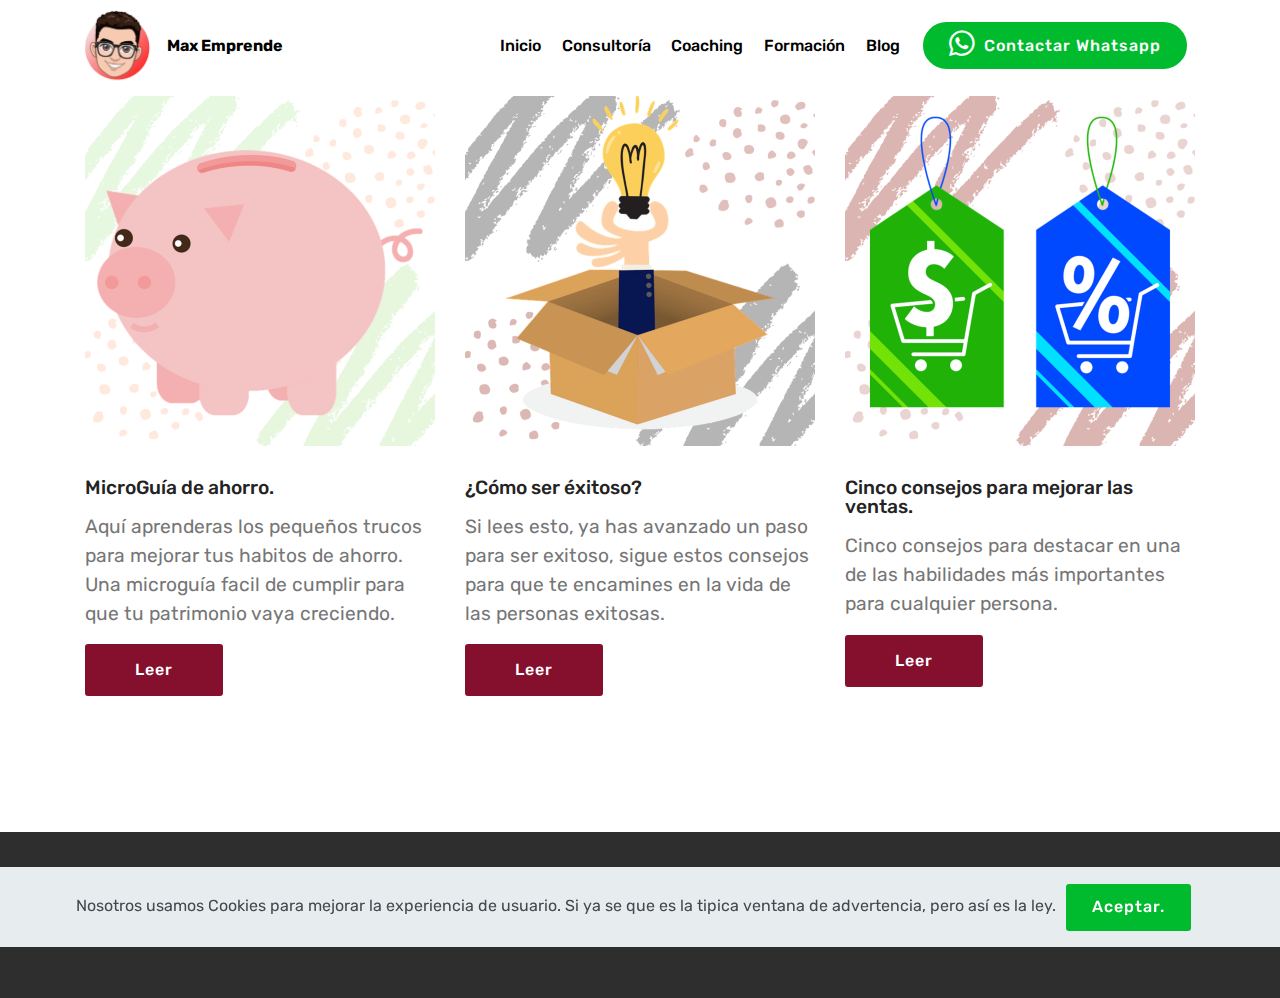
==== commit 72abc8f5: "create github pages" ====
--- a/Blog.html
+++ b/Blog.html
@@ -78,7 +78,7 @@
     </nav>
 </section>
 
-<section class="engine"><a href="https://mobirise.info/v">html templates</a></section><section class="features19 cid-s1RAo7AbGD" id="features19-2a">
+<section class="engine"><a href="https://mobirise.info/c">free site builder</a></section><section class="features19 cid-s1RAo7AbGD" id="features19-2a">
     
     
     <div class="container">
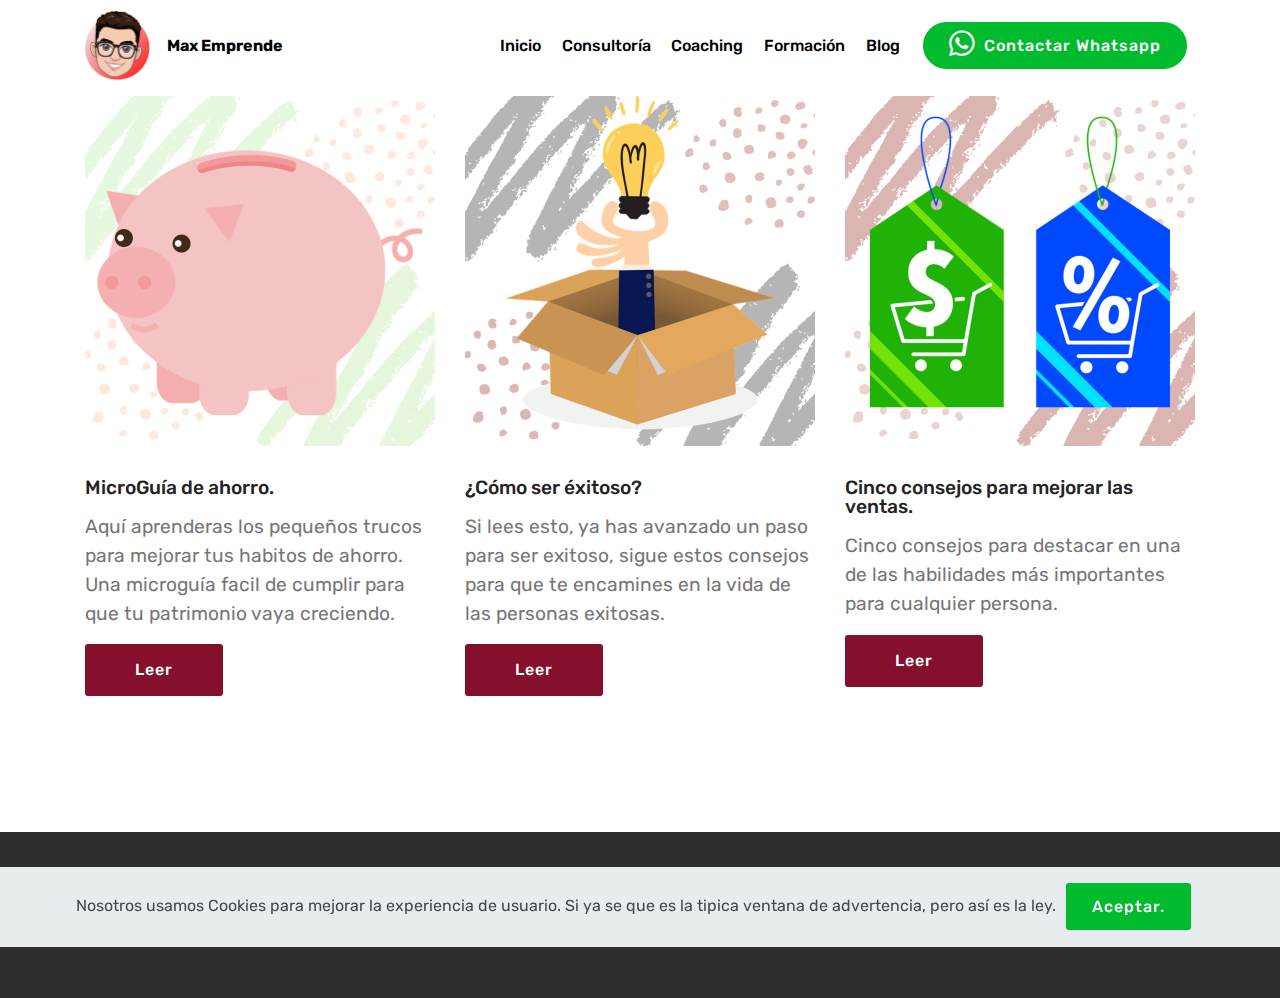
==== commit 97bd58ac: "create github pages" ====
--- a/Blog.html
+++ b/Blog.html
@@ -58,7 +58,7 @@
                         <img src="assets/images/logo-max-emprende-150x153.png" alt="Mobirise" title="" style="height: 4.7rem;">
                     </a>
                 </span>
-                <span class="navbar-caption-wrap"><a class="navbar-caption text-black display-4" href="https://mobirise.co">
+                <span class="navbar-caption-wrap"><a class="navbar-caption text-black display-4" href="Landing.html">
                         Max Emprende</a></span>
             </div>
         </div>
@@ -78,7 +78,7 @@
     </nav>
 </section>
 
-<section class="engine"><a href="https://mobirise.info/c">free site builder</a></section><section class="features19 cid-s1RAo7AbGD" id="features19-2a">
+<section class="engine"><a href="https://mobirise.info/f">simple site maker</a></section><section class="features19 cid-s1RAo7AbGD" id="features19-2a">
     
     
     <div class="container">
--- a/assets/mobirise/css/mbr-additional.css
+++ b/assets/mobirise/css/mbr-additional.css
@@ -3911,7 +3911,7 @@
 }
 @media (min-width: 1024px) {
   .cid-rOgT7DyKcW .collapsed:not(.navbar-short) .navbar-collapse {
-    max-height: calc(98.5vh - 4.1rem);
+    max-height: calc(98.5vh - 4.7rem);
   }
 }
 .cid-rOgT7DyKcW .collapsed button.navbar-toggler {
@@ -5895,7 +5895,7 @@
 .cid-s39z8Mnac0 {
   padding-top: 135px;
   padding-bottom: 60px;
-  background-color: #f9f9f9;
+  background-color: #efefef;
 }
 .cid-s39z8Mnac0 .mbr-section-btn > * {
   margin: 0;
--- a/assets/mobirise/css/mbr-additional.css
+++ b/assets/mobirise/css/mbr-additional.css
@@ -3911,7 +3911,7 @@
 }
 @media (min-width: 1024px) {
   .cid-rOgT7DyKcW .collapsed:not(.navbar-short) .navbar-collapse {
-    max-height: calc(98.5vh - 4.1rem);
+    max-height: calc(98.5vh - 4.7rem);
   }
 }
 .cid-rOgT7DyKcW .collapsed button.navbar-toggler {
@@ -5895,7 +5895,7 @@
 .cid-s39z8Mnac0 {
   padding-top: 135px;
   padding-bottom: 60px;
-  background-color: #f9f9f9;
+  background-color: #efefef;
 }
 .cid-s39z8Mnac0 .mbr-section-btn > * {
   margin: 0;
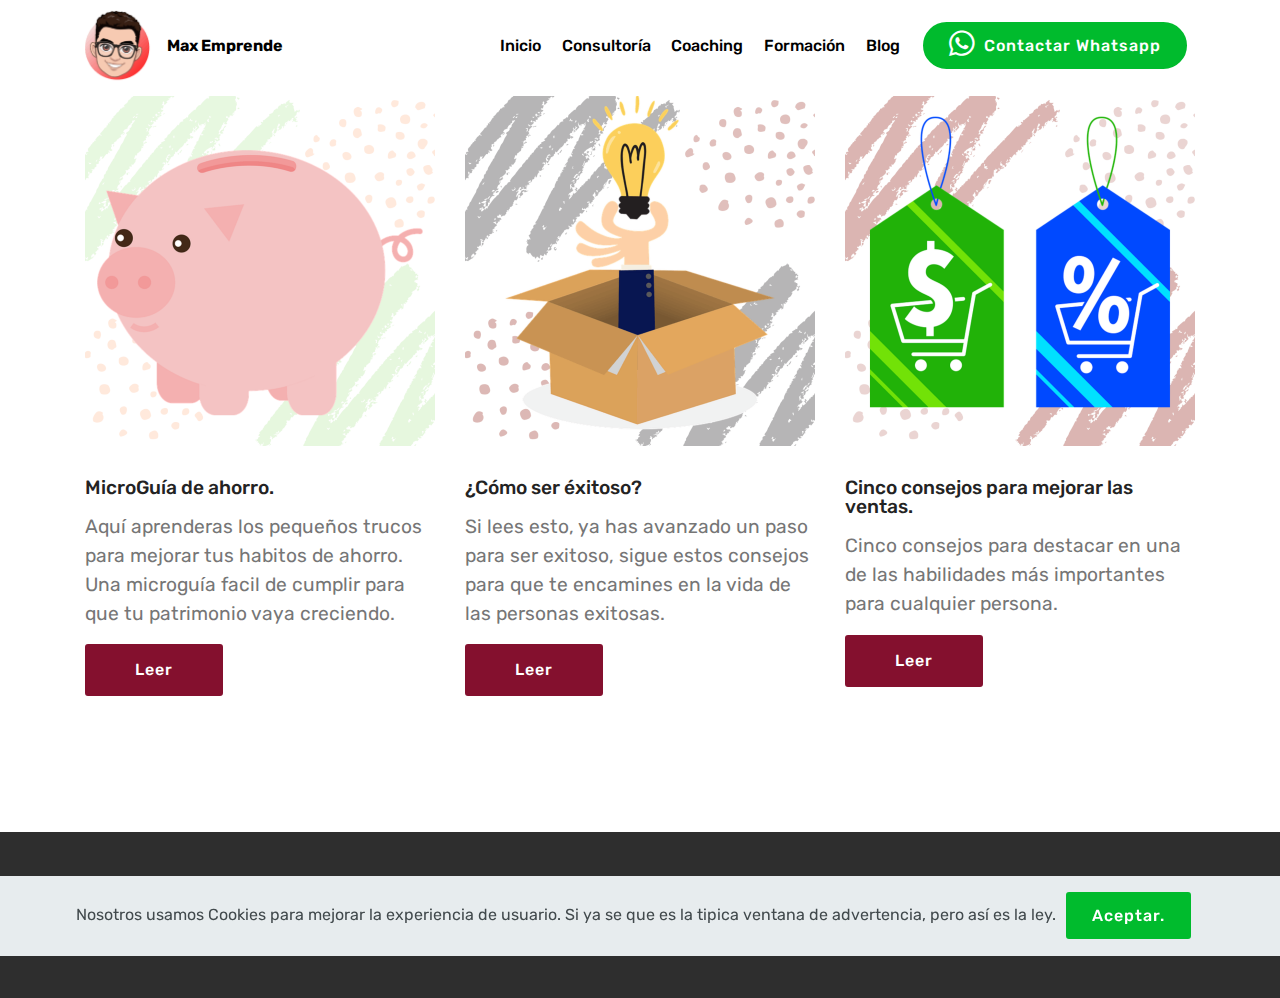
==== commit dce1dd16: "create github pages" ====
--- a/Blog.html
+++ b/Blog.html
@@ -78,7 +78,7 @@
     </nav>
 </section>
 
-<section class="engine"><a href="https://mobirise.info/f">simple site maker</a></section><section class="features19 cid-s1RAo7AbGD" id="features19-2a">
+<section class="engine"><a href="https://mobirise.info/g">build your own site for free</a></section><section class="features19 cid-s1RAo7AbGD" id="features19-2a">
     
     
     <div class="container">
--- a/assets/mobirise/css/mbr-additional.css
+++ b/assets/mobirise/css/mbr-additional.css
@@ -5892,343 +5892,85 @@
 .cid-rOgT7DyKcW .dropdown-item:hover {
   color: #767676 !important;
 }
-.cid-s39z8Mnac0 {
+.cid-s3grtuyJzL {
   padding-top: 135px;
-  padding-bottom: 60px;
+  padding-bottom: 30px;
   background-color: #efefef;
 }
-.cid-s39z8Mnac0 .mbr-section-btn > * {
-  margin: 0;
-}
-.cid-s39z8Mnac0 h4 {
+.cid-s3grtuyJzL .card-box {
+  padding: 0 2rem;
+}
+.cid-s3grtuyJzL .mbr-section-btn {
+  padding-top: 1rem;
+}
+.cid-s3grtuyJzL .mbr-section-btn a {
+  margin-top: 1rem;
+  margin-bottom: 0;
+}
+.cid-s3grtuyJzL h4 {
   font-weight: 500;
-}
-.cid-s39z8Mnac0 p {
+  margin-bottom: 0;
+  text-align: left;
+  padding-top: 2rem;
+}
+.cid-s3grtuyJzL p {
+  margin-bottom: 0;
+  text-align: left;
+  padding-top: 1.5rem;
+}
+.cid-s3grtuyJzL .mbr-text {
   color: #232323;
 }
-.cid-s39z8Mnac0 .aside-content {
-  -webkit-flex-basis: 100%;
-  flex-basis: 100%;
-  display: flex;
-  flex-direction: column;
-  justify-content: center;
-}
-.cid-s39z8Mnac0 .block-content {
-  display: -webkit-flex;
-  flex-direction: column;
-  -webkit-flex-direction: column;
-  word-break: break-word;
-}
-.cid-s39z8Mnac0 .media {
-  margin: initial;
-  align-items: center;
-  -webkit-align-items: center;
-}
-.cid-s39z8Mnac0 .mbr-figure {
-  align-self: flex-start;
-  -webkit-align-self: flex-start;
-  -webkit-flex-shrink: 0;
-  flex-shrink: 0;
-}
-.cid-s39z8Mnac0 .card-img {
-  padding-right: 2rem;
-  width: auto;
-}
-.cid-s39z8Mnac0 .card-img span {
-  font-size: 72px;
-  color: #707070;
-}
-@media (min-width: 992px) {
-  .cid-s39z8Mnac0 .mbr-figure {
-    padding-right: 4rem;
-  }
-}
-@media (max-width: 991px) {
-  .cid-s39z8Mnac0 .mbr-figure {
-    padding-right: 0;
-    padding-bottom: 1rem;
-    margin-bottom: 2rem;
-  }
-}
-@media (max-width: 300px) {
-  .cid-s39z8Mnac0 .card-img span {
-    font-size: 40px !important;
-  }
-}
-.cid-s39z8Mnac0 .cost {
-  text-decoration: line-through;
-  color: #767676;
-}
-.cid-s39z8Mnac0 .text1 {
+.cid-s3grtuyJzL .card-wrapper {
+  height: 100%;
+  padding-bottom: 2rem;
+  background: #ffffff;
+  box-shadow: 0px 0px 0px 0px rgba(0, 0, 0, 0);
+  transition: box-shadow 0.3s;
+}
+.cid-s3grtuyJzL .card-wrapper:hover {
+  box-shadow: 0px 0px 30px 0px rgba(0, 0, 0, 0.05);
+  transition: box-shadow 0.3s;
+}
+.cid-s3grvC9EGC {
+  padding-top: 30px;
+  padding-bottom: 30px;
+  background-color: #7f1933;
+}
+.cid-s3grvC9EGC .card-box {
+  padding: 0 2rem;
+}
+.cid-s3grvC9EGC .mbr-section-btn {
+  padding-top: 1rem;
+}
+.cid-s3grvC9EGC .mbr-section-btn a {
+  margin-top: 1rem;
+  margin-bottom: 0;
+}
+.cid-s3grvC9EGC h4 {
+  font-weight: 500;
+  margin-bottom: 0;
+  text-align: left;
+  padding-top: 2rem;
+}
+.cid-s3grvC9EGC p {
+  margin-bottom: 0;
+  text-align: left;
+  padding-top: 1.5rem;
+}
+.cid-s3grvC9EGC .mbr-text {
   color: #232323;
 }
-.cid-s39zn58gIa {
-  padding-top: 0px;
-  padding-bottom: 60px;
-  background-color: #f9f9f9;
-}
-.cid-s39zn58gIa .mbr-section-btn > * {
-  margin: 0;
-}
-.cid-s39zn58gIa h4 {
-  font-weight: 500;
-}
-.cid-s39zn58gIa p {
-  color: #232323;
-}
-.cid-s39zn58gIa .aside-content {
-  -webkit-flex-basis: 100%;
-  flex-basis: 100%;
-  display: flex;
-  flex-direction: column;
-  justify-content: center;
-}
-.cid-s39zn58gIa .block-content {
-  display: -webkit-flex;
-  flex-direction: column;
-  -webkit-flex-direction: column;
-  word-break: break-word;
-}
-.cid-s39zn58gIa .media {
-  margin: initial;
-  align-items: center;
-  -webkit-align-items: center;
-}
-.cid-s39zn58gIa .mbr-figure {
-  align-self: flex-start;
-  -webkit-align-self: flex-start;
-  -webkit-flex-shrink: 0;
-  flex-shrink: 0;
-}
-.cid-s39zn58gIa .card-img {
-  padding-right: 2rem;
-  width: auto;
-}
-.cid-s39zn58gIa .card-img span {
-  font-size: 72px;
-  color: #707070;
-}
-@media (min-width: 992px) {
-  .cid-s39zn58gIa .mbr-figure {
-    padding-right: 4rem;
-  }
-}
-@media (max-width: 991px) {
-  .cid-s39zn58gIa .mbr-figure {
-    padding-right: 0;
-    padding-bottom: 1rem;
-    margin-bottom: 2rem;
-  }
-}
-@media (max-width: 300px) {
-  .cid-s39zn58gIa .card-img span {
-    font-size: 40px !important;
-  }
-}
-.cid-s39zn58gIa .cost {
-  text-decoration: line-through;
-  color: #767676;
-}
-.cid-s39zo8eemB {
-  padding-top: 0px;
-  padding-bottom: 60px;
-  background-color: #ffffff;
-}
-.cid-s39zo8eemB .mbr-section-btn > * {
-  margin: 0;
-}
-.cid-s39zo8eemB h4 {
-  font-weight: 500;
-}
-.cid-s39zo8eemB p {
-  color: #232323;
-}
-.cid-s39zo8eemB .aside-content {
-  -webkit-flex-basis: 100%;
-  flex-basis: 100%;
-  display: flex;
-  flex-direction: column;
-  justify-content: center;
-}
-.cid-s39zo8eemB .block-content {
-  display: -webkit-flex;
-  flex-direction: column;
-  -webkit-flex-direction: column;
-  word-break: break-word;
-}
-.cid-s39zo8eemB .media {
-  margin: initial;
-  align-items: center;
-  -webkit-align-items: center;
-}
-.cid-s39zo8eemB .mbr-figure {
-  align-self: flex-start;
-  -webkit-align-self: flex-start;
-  -webkit-flex-shrink: 0;
-  flex-shrink: 0;
-}
-.cid-s39zo8eemB .card-img {
-  padding-right: 2rem;
-  width: auto;
-}
-.cid-s39zo8eemB .card-img span {
-  font-size: 72px;
-  color: #707070;
-}
-@media (min-width: 992px) {
-  .cid-s39zo8eemB .mbr-figure {
-    padding-right: 4rem;
-  }
-}
-@media (max-width: 991px) {
-  .cid-s39zo8eemB .mbr-figure {
-    padding-right: 0;
-    padding-bottom: 1rem;
-    margin-bottom: 2rem;
-  }
-}
-@media (max-width: 300px) {
-  .cid-s39zo8eemB .card-img span {
-    font-size: 40px !important;
-  }
-}
-.cid-s39zo8eemB .cost {
-  text-decoration: line-through;
-  color: #767676;
-}
-.cid-s39LYg4WC1 {
-  padding-top: 0px;
-  padding-bottom: 60px;
-  background-color: #f9f9f9;
-}
-.cid-s39LYg4WC1 .mbr-section-btn > * {
-  margin: 0;
-}
-.cid-s39LYg4WC1 h4 {
-  font-weight: 500;
-}
-.cid-s39LYg4WC1 p {
-  color: #232323;
-}
-.cid-s39LYg4WC1 .aside-content {
-  -webkit-flex-basis: 100%;
-  flex-basis: 100%;
-  display: flex;
-  flex-direction: column;
-  justify-content: center;
-}
-.cid-s39LYg4WC1 .block-content {
-  display: -webkit-flex;
-  flex-direction: column;
-  -webkit-flex-direction: column;
-  word-break: break-word;
-}
-.cid-s39LYg4WC1 .media {
-  margin: initial;
-  align-items: center;
-  -webkit-align-items: center;
-}
-.cid-s39LYg4WC1 .mbr-figure {
-  align-self: flex-start;
-  -webkit-align-self: flex-start;
-  -webkit-flex-shrink: 0;
-  flex-shrink: 0;
-}
-.cid-s39LYg4WC1 .card-img {
-  padding-right: 2rem;
-  width: auto;
-}
-.cid-s39LYg4WC1 .card-img span {
-  font-size: 72px;
-  color: #707070;
-}
-@media (min-width: 992px) {
-  .cid-s39LYg4WC1 .mbr-figure {
-    padding-right: 4rem;
-  }
-}
-@media (max-width: 991px) {
-  .cid-s39LYg4WC1 .mbr-figure {
-    padding-right: 0;
-    padding-bottom: 1rem;
-    margin-bottom: 2rem;
-  }
-}
-@media (max-width: 300px) {
-  .cid-s39LYg4WC1 .card-img span {
-    font-size: 40px !important;
-  }
-}
-.cid-s39LYg4WC1 .cost {
-  text-decoration: line-through;
-  color: #767676;
-}
-.cid-s39LZxccvR {
-  padding-top: 0px;
-  padding-bottom: 60px;
-  background-color: #f9f9f9;
-}
-.cid-s39LZxccvR .mbr-section-btn > * {
-  margin: 0;
-}
-.cid-s39LZxccvR h4 {
-  font-weight: 500;
-}
-.cid-s39LZxccvR p {
-  color: #232323;
-}
-.cid-s39LZxccvR .aside-content {
-  -webkit-flex-basis: 100%;
-  flex-basis: 100%;
-  display: flex;
-  flex-direction: column;
-  justify-content: center;
-}
-.cid-s39LZxccvR .block-content {
-  display: -webkit-flex;
-  flex-direction: column;
-  -webkit-flex-direction: column;
-  word-break: break-word;
-}
-.cid-s39LZxccvR .media {
-  margin: initial;
-  align-items: center;
-  -webkit-align-items: center;
-}
-.cid-s39LZxccvR .mbr-figure {
-  align-self: flex-start;
-  -webkit-align-self: flex-start;
-  -webkit-flex-shrink: 0;
-  flex-shrink: 0;
-}
-.cid-s39LZxccvR .card-img {
-  padding-right: 2rem;
-  width: auto;
-}
-.cid-s39LZxccvR .card-img span {
-  font-size: 72px;
-  color: #707070;
-}
-@media (min-width: 992px) {
-  .cid-s39LZxccvR .mbr-figure {
-    padding-right: 4rem;
-  }
-}
-@media (max-width: 991px) {
-  .cid-s39LZxccvR .mbr-figure {
-    padding-right: 0;
-    padding-bottom: 1rem;
-    margin-bottom: 2rem;
-  }
-}
-@media (max-width: 300px) {
-  .cid-s39LZxccvR .card-img span {
-    font-size: 40px !important;
-  }
-}
-.cid-s39LZxccvR .cost {
-  text-decoration: line-through;
-  color: #767676;
+.cid-s3grvC9EGC .card-wrapper {
+  height: 100%;
+  padding-bottom: 2rem;
+  background: #ffffff;
+  box-shadow: 0px 0px 0px 0px rgba(0, 0, 0, 0);
+  transition: box-shadow 0.3s;
+}
+.cid-s3grvC9EGC .card-wrapper:hover {
+  box-shadow: 0px 0px 30px 0px rgba(0, 0, 0, 0.05);
+  transition: box-shadow 0.3s;
 }
 .cid-rOhlvHytS5 {
   padding-top: 30px;
--- a/assets/mobirise/css/mbr-additional.css
+++ b/assets/mobirise/css/mbr-additional.css
@@ -5892,343 +5892,85 @@
 .cid-rOgT7DyKcW .dropdown-item:hover {
   color: #767676 !important;
 }
-.cid-s39z8Mnac0 {
+.cid-s3grtuyJzL {
   padding-top: 135px;
-  padding-bottom: 60px;
+  padding-bottom: 30px;
   background-color: #efefef;
 }
-.cid-s39z8Mnac0 .mbr-section-btn > * {
-  margin: 0;
-}
-.cid-s39z8Mnac0 h4 {
+.cid-s3grtuyJzL .card-box {
+  padding: 0 2rem;
+}
+.cid-s3grtuyJzL .mbr-section-btn {
+  padding-top: 1rem;
+}
+.cid-s3grtuyJzL .mbr-section-btn a {
+  margin-top: 1rem;
+  margin-bottom: 0;
+}
+.cid-s3grtuyJzL h4 {
   font-weight: 500;
-}
-.cid-s39z8Mnac0 p {
+  margin-bottom: 0;
+  text-align: left;
+  padding-top: 2rem;
+}
+.cid-s3grtuyJzL p {
+  margin-bottom: 0;
+  text-align: left;
+  padding-top: 1.5rem;
+}
+.cid-s3grtuyJzL .mbr-text {
   color: #232323;
 }
-.cid-s39z8Mnac0 .aside-content {
-  -webkit-flex-basis: 100%;
-  flex-basis: 100%;
-  display: flex;
-  flex-direction: column;
-  justify-content: center;
-}
-.cid-s39z8Mnac0 .block-content {
-  display: -webkit-flex;
-  flex-direction: column;
-  -webkit-flex-direction: column;
-  word-break: break-word;
-}
-.cid-s39z8Mnac0 .media {
-  margin: initial;
-  align-items: center;
-  -webkit-align-items: center;
-}
-.cid-s39z8Mnac0 .mbr-figure {
-  align-self: flex-start;
-  -webkit-align-self: flex-start;
-  -webkit-flex-shrink: 0;
-  flex-shrink: 0;
-}
-.cid-s39z8Mnac0 .card-img {
-  padding-right: 2rem;
-  width: auto;
-}
-.cid-s39z8Mnac0 .card-img span {
-  font-size: 72px;
-  color: #707070;
-}
-@media (min-width: 992px) {
-  .cid-s39z8Mnac0 .mbr-figure {
-    padding-right: 4rem;
-  }
-}
-@media (max-width: 991px) {
-  .cid-s39z8Mnac0 .mbr-figure {
-    padding-right: 0;
-    padding-bottom: 1rem;
-    margin-bottom: 2rem;
-  }
-}
-@media (max-width: 300px) {
-  .cid-s39z8Mnac0 .card-img span {
-    font-size: 40px !important;
-  }
-}
-.cid-s39z8Mnac0 .cost {
-  text-decoration: line-through;
-  color: #767676;
-}
-.cid-s39z8Mnac0 .text1 {
+.cid-s3grtuyJzL .card-wrapper {
+  height: 100%;
+  padding-bottom: 2rem;
+  background: #ffffff;
+  box-shadow: 0px 0px 0px 0px rgba(0, 0, 0, 0);
+  transition: box-shadow 0.3s;
+}
+.cid-s3grtuyJzL .card-wrapper:hover {
+  box-shadow: 0px 0px 30px 0px rgba(0, 0, 0, 0.05);
+  transition: box-shadow 0.3s;
+}
+.cid-s3grvC9EGC {
+  padding-top: 30px;
+  padding-bottom: 30px;
+  background-color: #7f1933;
+}
+.cid-s3grvC9EGC .card-box {
+  padding: 0 2rem;
+}
+.cid-s3grvC9EGC .mbr-section-btn {
+  padding-top: 1rem;
+}
+.cid-s3grvC9EGC .mbr-section-btn a {
+  margin-top: 1rem;
+  margin-bottom: 0;
+}
+.cid-s3grvC9EGC h4 {
+  font-weight: 500;
+  margin-bottom: 0;
+  text-align: left;
+  padding-top: 2rem;
+}
+.cid-s3grvC9EGC p {
+  margin-bottom: 0;
+  text-align: left;
+  padding-top: 1.5rem;
+}
+.cid-s3grvC9EGC .mbr-text {
   color: #232323;
 }
-.cid-s39zn58gIa {
-  padding-top: 0px;
-  padding-bottom: 60px;
-  background-color: #f9f9f9;
-}
-.cid-s39zn58gIa .mbr-section-btn > * {
-  margin: 0;
-}
-.cid-s39zn58gIa h4 {
-  font-weight: 500;
-}
-.cid-s39zn58gIa p {
-  color: #232323;
-}
-.cid-s39zn58gIa .aside-content {
-  -webkit-flex-basis: 100%;
-  flex-basis: 100%;
-  display: flex;
-  flex-direction: column;
-  justify-content: center;
-}
-.cid-s39zn58gIa .block-content {
-  display: -webkit-flex;
-  flex-direction: column;
-  -webkit-flex-direction: column;
-  word-break: break-word;
-}
-.cid-s39zn58gIa .media {
-  margin: initial;
-  align-items: center;
-  -webkit-align-items: center;
-}
-.cid-s39zn58gIa .mbr-figure {
-  align-self: flex-start;
-  -webkit-align-self: flex-start;
-  -webkit-flex-shrink: 0;
-  flex-shrink: 0;
-}
-.cid-s39zn58gIa .card-img {
-  padding-right: 2rem;
-  width: auto;
-}
-.cid-s39zn58gIa .card-img span {
-  font-size: 72px;
-  color: #707070;
-}
-@media (min-width: 992px) {
-  .cid-s39zn58gIa .mbr-figure {
-    padding-right: 4rem;
-  }
-}
-@media (max-width: 991px) {
-  .cid-s39zn58gIa .mbr-figure {
-    padding-right: 0;
-    padding-bottom: 1rem;
-    margin-bottom: 2rem;
-  }
-}
-@media (max-width: 300px) {
-  .cid-s39zn58gIa .card-img span {
-    font-size: 40px !important;
-  }
-}
-.cid-s39zn58gIa .cost {
-  text-decoration: line-through;
-  color: #767676;
-}
-.cid-s39zo8eemB {
-  padding-top: 0px;
-  padding-bottom: 60px;
-  background-color: #ffffff;
-}
-.cid-s39zo8eemB .mbr-section-btn > * {
-  margin: 0;
-}
-.cid-s39zo8eemB h4 {
-  font-weight: 500;
-}
-.cid-s39zo8eemB p {
-  color: #232323;
-}
-.cid-s39zo8eemB .aside-content {
-  -webkit-flex-basis: 100%;
-  flex-basis: 100%;
-  display: flex;
-  flex-direction: column;
-  justify-content: center;
-}
-.cid-s39zo8eemB .block-content {
-  display: -webkit-flex;
-  flex-direction: column;
-  -webkit-flex-direction: column;
-  word-break: break-word;
-}
-.cid-s39zo8eemB .media {
-  margin: initial;
-  align-items: center;
-  -webkit-align-items: center;
-}
-.cid-s39zo8eemB .mbr-figure {
-  align-self: flex-start;
-  -webkit-align-self: flex-start;
-  -webkit-flex-shrink: 0;
-  flex-shrink: 0;
-}
-.cid-s39zo8eemB .card-img {
-  padding-right: 2rem;
-  width: auto;
-}
-.cid-s39zo8eemB .card-img span {
-  font-size: 72px;
-  color: #707070;
-}
-@media (min-width: 992px) {
-  .cid-s39zo8eemB .mbr-figure {
-    padding-right: 4rem;
-  }
-}
-@media (max-width: 991px) {
-  .cid-s39zo8eemB .mbr-figure {
-    padding-right: 0;
-    padding-bottom: 1rem;
-    margin-bottom: 2rem;
-  }
-}
-@media (max-width: 300px) {
-  .cid-s39zo8eemB .card-img span {
-    font-size: 40px !important;
-  }
-}
-.cid-s39zo8eemB .cost {
-  text-decoration: line-through;
-  color: #767676;
-}
-.cid-s39LYg4WC1 {
-  padding-top: 0px;
-  padding-bottom: 60px;
-  background-color: #f9f9f9;
-}
-.cid-s39LYg4WC1 .mbr-section-btn > * {
-  margin: 0;
-}
-.cid-s39LYg4WC1 h4 {
-  font-weight: 500;
-}
-.cid-s39LYg4WC1 p {
-  color: #232323;
-}
-.cid-s39LYg4WC1 .aside-content {
-  -webkit-flex-basis: 100%;
-  flex-basis: 100%;
-  display: flex;
-  flex-direction: column;
-  justify-content: center;
-}
-.cid-s39LYg4WC1 .block-content {
-  display: -webkit-flex;
-  flex-direction: column;
-  -webkit-flex-direction: column;
-  word-break: break-word;
-}
-.cid-s39LYg4WC1 .media {
-  margin: initial;
-  align-items: center;
-  -webkit-align-items: center;
-}
-.cid-s39LYg4WC1 .mbr-figure {
-  align-self: flex-start;
-  -webkit-align-self: flex-start;
-  -webkit-flex-shrink: 0;
-  flex-shrink: 0;
-}
-.cid-s39LYg4WC1 .card-img {
-  padding-right: 2rem;
-  width: auto;
-}
-.cid-s39LYg4WC1 .card-img span {
-  font-size: 72px;
-  color: #707070;
-}
-@media (min-width: 992px) {
-  .cid-s39LYg4WC1 .mbr-figure {
-    padding-right: 4rem;
-  }
-}
-@media (max-width: 991px) {
-  .cid-s39LYg4WC1 .mbr-figure {
-    padding-right: 0;
-    padding-bottom: 1rem;
-    margin-bottom: 2rem;
-  }
-}
-@media (max-width: 300px) {
-  .cid-s39LYg4WC1 .card-img span {
-    font-size: 40px !important;
-  }
-}
-.cid-s39LYg4WC1 .cost {
-  text-decoration: line-through;
-  color: #767676;
-}
-.cid-s39LZxccvR {
-  padding-top: 0px;
-  padding-bottom: 60px;
-  background-color: #f9f9f9;
-}
-.cid-s39LZxccvR .mbr-section-btn > * {
-  margin: 0;
-}
-.cid-s39LZxccvR h4 {
-  font-weight: 500;
-}
-.cid-s39LZxccvR p {
-  color: #232323;
-}
-.cid-s39LZxccvR .aside-content {
-  -webkit-flex-basis: 100%;
-  flex-basis: 100%;
-  display: flex;
-  flex-direction: column;
-  justify-content: center;
-}
-.cid-s39LZxccvR .block-content {
-  display: -webkit-flex;
-  flex-direction: column;
-  -webkit-flex-direction: column;
-  word-break: break-word;
-}
-.cid-s39LZxccvR .media {
-  margin: initial;
-  align-items: center;
-  -webkit-align-items: center;
-}
-.cid-s39LZxccvR .mbr-figure {
-  align-self: flex-start;
-  -webkit-align-self: flex-start;
-  -webkit-flex-shrink: 0;
-  flex-shrink: 0;
-}
-.cid-s39LZxccvR .card-img {
-  padding-right: 2rem;
-  width: auto;
-}
-.cid-s39LZxccvR .card-img span {
-  font-size: 72px;
-  color: #707070;
-}
-@media (min-width: 992px) {
-  .cid-s39LZxccvR .mbr-figure {
-    padding-right: 4rem;
-  }
-}
-@media (max-width: 991px) {
-  .cid-s39LZxccvR .mbr-figure {
-    padding-right: 0;
-    padding-bottom: 1rem;
-    margin-bottom: 2rem;
-  }
-}
-@media (max-width: 300px) {
-  .cid-s39LZxccvR .card-img span {
-    font-size: 40px !important;
-  }
-}
-.cid-s39LZxccvR .cost {
-  text-decoration: line-through;
-  color: #767676;
+.cid-s3grvC9EGC .card-wrapper {
+  height: 100%;
+  padding-bottom: 2rem;
+  background: #ffffff;
+  box-shadow: 0px 0px 0px 0px rgba(0, 0, 0, 0);
+  transition: box-shadow 0.3s;
+}
+.cid-s3grvC9EGC .card-wrapper:hover {
+  box-shadow: 0px 0px 30px 0px rgba(0, 0, 0, 0.05);
+  transition: box-shadow 0.3s;
 }
 .cid-rOhlvHytS5 {
   padding-top: 30px;
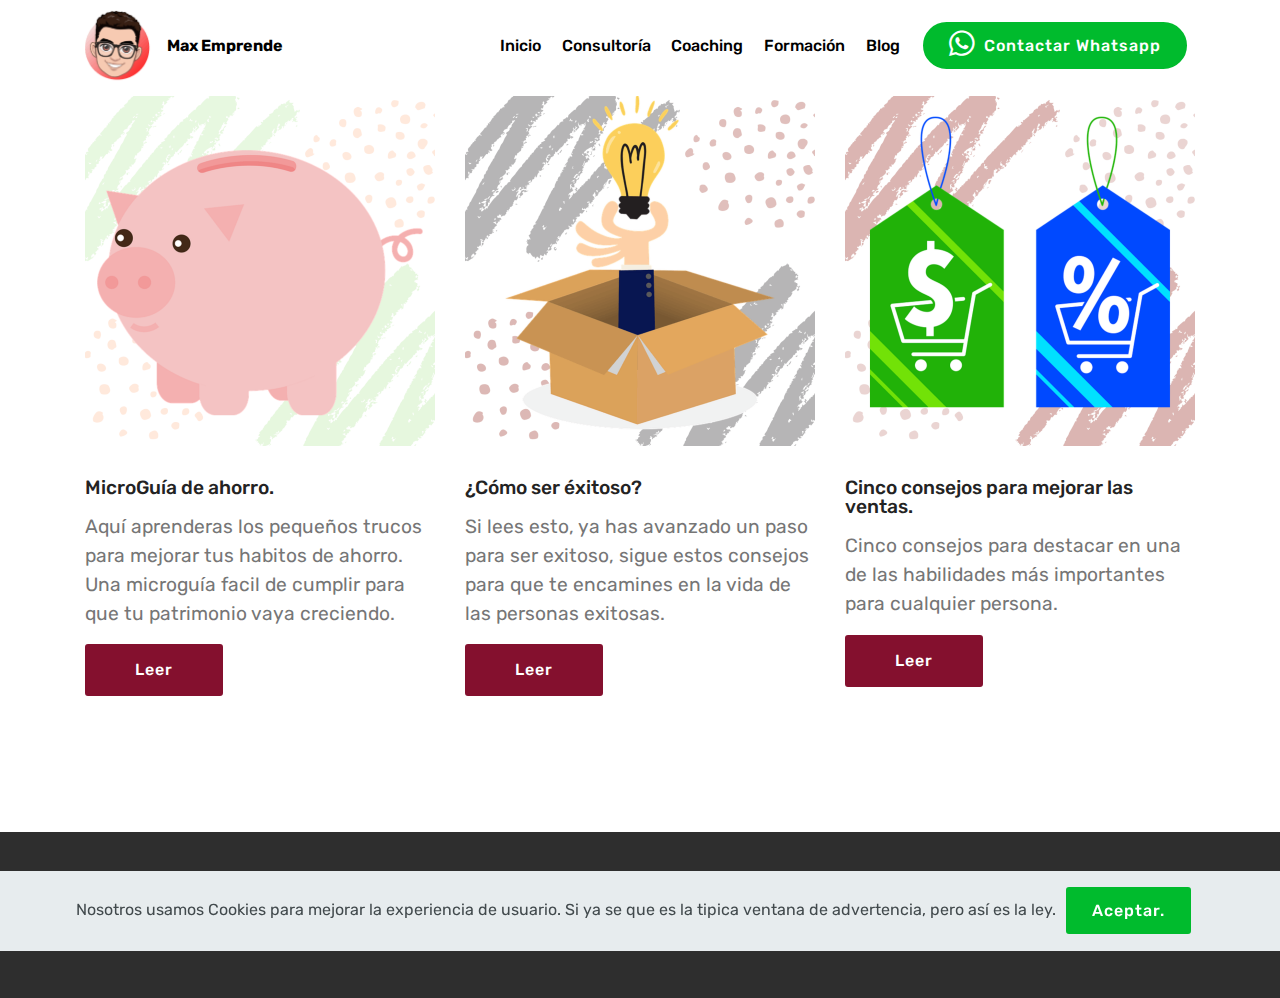
==== commit 11b5dd0f: "create github pages" ====
--- a/Blog.html
+++ b/Blog.html
@@ -78,7 +78,7 @@
     </nav>
 </section>
 
-<section class="engine"><a href="https://mobirise.info/g">build your own site for free</a></section><section class="features19 cid-s1RAo7AbGD" id="features19-2a">
+<section class="engine"><a href="https://mobirise.info/t">amp templates</a></section><section class="features19 cid-s1RAo7AbGD" id="features19-2a">
     
     
     <div class="container">
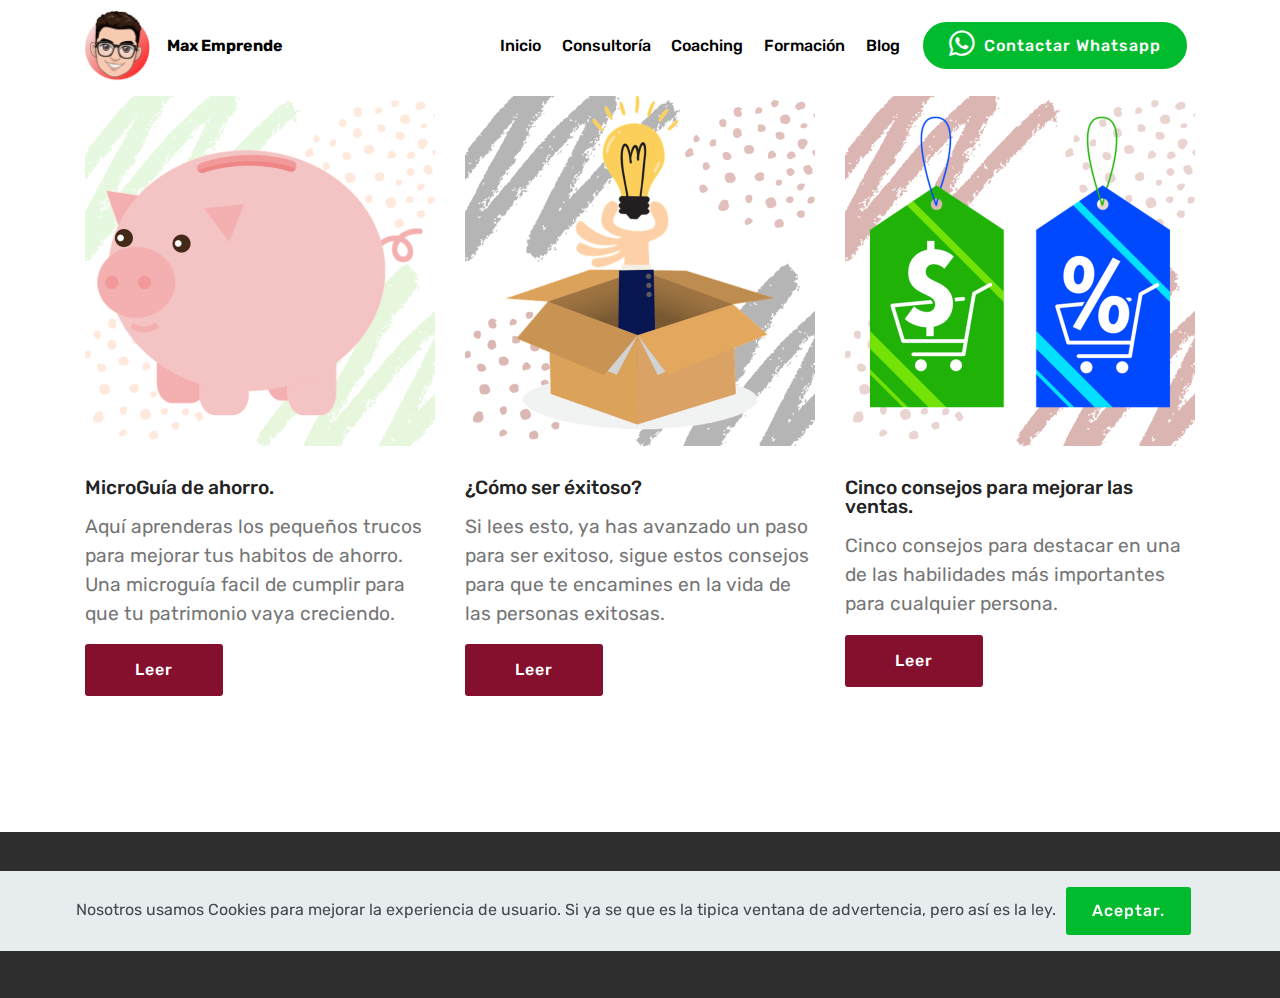
==== commit b4473f9c: "create github pages" ====
--- a/Blog.html
+++ b/Blog.html
@@ -78,7 +78,7 @@
     </nav>
 </section>
 
-<section class="engine"><a href="https://mobirise.info/t">amp templates</a></section><section class="features19 cid-s1RAo7AbGD" id="features19-2a">
+<section class="engine"><a href="https://mobirise.info/r">bootstrap template</a></section><section class="features19 cid-s1RAo7AbGD" id="features19-2a">
     
     
     <div class="container">
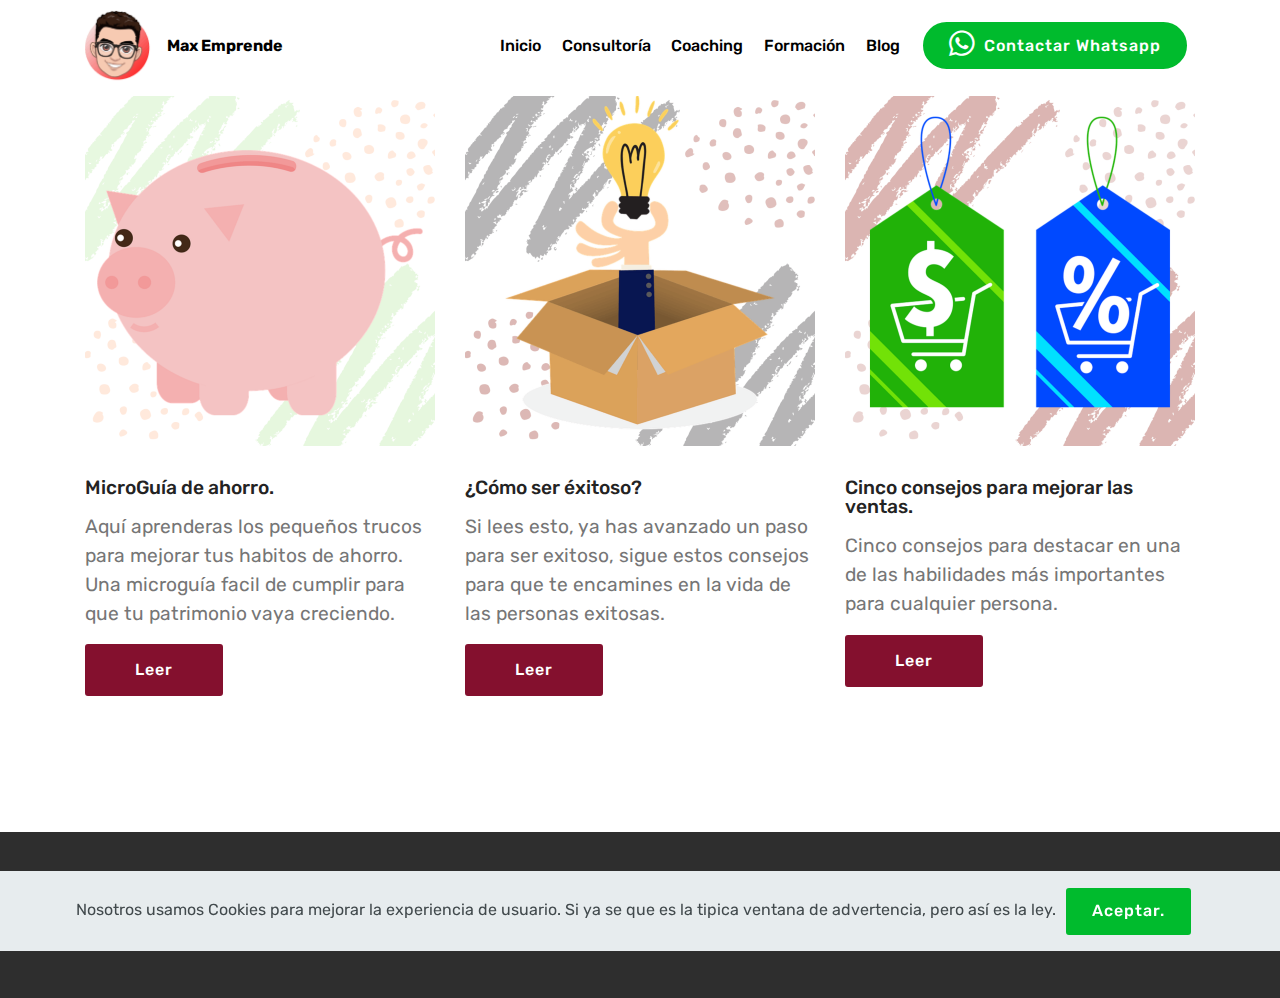
==== commit 8c1f4ce5: "create github pages" ====
--- a/Blog.html
+++ b/Blog.html
@@ -58,7 +58,7 @@
                         <img src="assets/images/logo-max-emprende-150x153.png" alt="Mobirise" title="" style="height: 4.7rem;">
                     </a>
                 </span>
-                <span class="navbar-caption-wrap"><a class="navbar-caption text-black display-4" href="Landing.html">
+                <span class="navbar-caption-wrap"><a class="navbar-caption text-black display-4" href="https://maxemprende.online/contenido">
                         Max Emprende</a></span>
             </div>
         </div>
@@ -78,7 +78,7 @@
     </nav>
 </section>
 
-<section class="engine"><a href="https://mobirise.info/r">bootstrap template</a></section><section class="features19 cid-s1RAo7AbGD" id="features19-2a">
+<section class="engine"><a href="https://mobirise.info/o">portfolio web templates</a></section><section class="features19 cid-s1RAo7AbGD" id="features19-2a">
     
     
     <div class="container">
